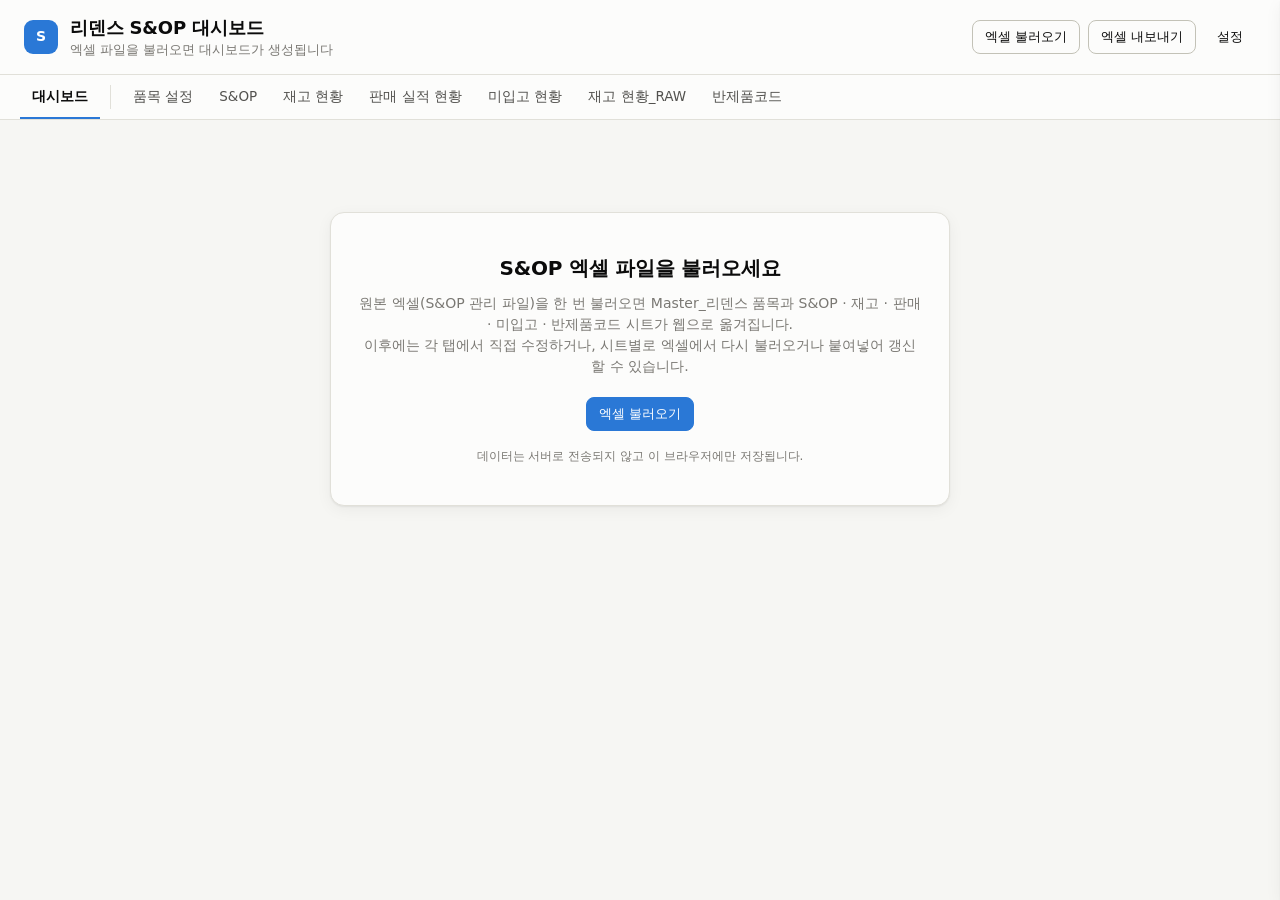
==== sop-dashboard/index.html @ bc9a48ba "S&OP 대시보드 추가 (Master_리덴스 웹 대시보드화) - Master_리덴스 수식(현재고·미입고·월별 입고예정/S&OP·월말잔여·품절예상월·발주여부/기한·권장발주량)을 JS" ====
<!DOCTYPE html>
<html lang="ko">
<head>
  <meta charset="UTF-8" />
  <meta name="viewport" content="width=device-width, initial-scale=1.0" />
  <title>리덴스 S&amp;OP 대시보드</title>
  <link rel="icon" href="data:image/svg+xml,%3Csvg xmlns='http://www.w3.org/2000/svg' viewBox='0 0 32 32'%3E%3Crect width='32' height='32' rx='8' fill='%232a78d6'/%3E%3Cpath d='M9 22V14M16 22V9M23 22v-5' stroke='white' stroke-width='3' stroke-linecap='round'/%3E%3C/svg%3E" />
  <link rel="stylesheet" href="app.css" />
</head>
<body>
  <header class="topbar">
    <div class="brand">
      <span class="brand-mark" aria-hidden="true">S</span>
      <div>
        <h1>리덴스 S&amp;OP 대시보드</h1>
        <p class="brand-sub" id="headerSub">엑셀 파일을 불러오면 대시보드가 생성됩니다</p>
      </div>
    </div>
    <div class="top-actions">
      <span class="save-state" id="saveState" aria-live="polite"></span>
      <button class="btn" id="btnImport" type="button">엑셀 불러오기</button>
      <button class="btn" id="btnExport" type="button">엑셀 내보내기</button>
      <button class="btn btn-ghost" id="btnSettings" type="button" aria-label="설정">설정</button>
    </div>
  </header>

  <nav class="tabs" id="tabs" aria-label="화면 전환"></nav>

  <main id="view" class="view"></main>

  <!-- 상세 패널 -->
  <aside class="drawer" id="drawer" aria-hidden="true">
    <div class="drawer-backdrop" data-close></div>
    <div class="drawer-panel" role="dialog" aria-modal="true" aria-labelledby="drawerTitle">
      <div class="drawer-head">
        <div>
          <p class="drawer-code" id="drawerCode"></p>
          <h2 id="drawerTitle"></h2>
        </div>
        <button class="btn btn-ghost" type="button" data-close aria-label="닫기">닫기</button>
      </div>
      <div class="drawer-body" id="drawerBody"></div>
    </div>
  </aside>

  <!-- 엑셀 불러오기 -->
  <dialog id="importDialog" class="modal">
    <form method="dialog" class="modal-inner">
      <h2>엑셀 불러오기</h2>
      <p class="muted">S&amp;OP 원본 엑셀(.xlsx)을 선택하세요. 시트 이름이 같은 시트만 반영됩니다.</p>
      <label class="dropzone" id="dropzone">
        <input type="file" id="fileInput" accept=".xlsx,.xlsm,.xls" hidden />
        <span class="dz-title">파일을 끌어다 놓거나 클릭해서 선택</span>
        <span class="dz-file muted" id="dzFile"></span>
      </label>
      <div id="importSheets" class="import-sheets"></div>
      <div class="modal-actions">
        <button class="btn btn-ghost" value="cancel" type="submit">취소</button>
        <button class="btn btn-primary" id="importConfirm" type="button" disabled>반영하기</button>
      </div>
    </form>
  </dialog>

  <!-- 붙여넣기로 갱신 -->
  <dialog id="pasteDialog" class="modal">
    <form method="dialog" class="modal-inner">
      <h2 id="pasteTitle">붙여넣기로 갱신</h2>
      <p class="muted">엑셀/ERP에서 범위를 복사해 아래에 붙여넣으세요. 열 순서는 현재 시트와 같아야 합니다. 첫 줄이 헤더면 자동으로 건너뜁니다.</p>
      <textarea id="pasteArea" rows="10" spellcheck="false" placeholder="여기에 Ctrl+V"></textarea>
      <fieldset class="seg-field">
        <legend class="sr-only">반영 방식</legend>
        <label><input type="radio" name="pasteMode" value="replace" checked /> 전체 교체</label>
        <label><input type="radio" name="pasteMode" value="append" /> 아래에 추가</label>
      </fieldset>
      <p class="muted" id="pastePreview"></p>
      <div class="modal-actions">
        <button class="btn btn-ghost" value="cancel" type="submit">취소</button>
        <button class="btn btn-primary" id="pasteConfirm" type="button">반영하기</button>
      </div>
    </form>
  </dialog>

  <!-- 설정 -->
  <dialog id="settingsDialog" class="modal">
    <form method="dialog" class="modal-inner" id="settingsForm">
      <h2>설정</h2>
      <div class="form-grid">
        <label>계획 연도<input type="number" name="year" min="2000" max="2100" /></label>
        <label>검토 시작월<input type="number" name="startMonth" min="1" max="12" /></label>
        <label>검토 개월 수<input type="number" name="months" min="1" max="12" /></label>
        <label>최소 발주량(MOQ)<input type="number" name="moq" min="0" step="1000" /></label>
        <label>권장발주량 올림 단위<input type="number" name="roundUnit" min="1" step="1000" /></label>
        <label>안전재고 판매평균 개월 수<input type="number" name="salesAvgMonths" min="1" max="12" /></label>
        <label class="span-2">기준일 (비우면 오늘)<input type="date" name="baseDate" /></label>
      </div>
      <h3>데이터 백업</h3>
      <p class="muted">데이터는 이 브라우저에만 저장됩니다. 다른 PC로 옮기거나 백업하려면 파일로 저장하세요.</p>
      <div class="row-actions">
        <button class="btn" type="button" id="btnBackup">백업 파일 저장(.json)</button>
        <label class="btn">백업 파일 복원<input type="file" id="restoreInput" accept=".json" hidden /></label>
        <button class="btn btn-danger" type="button" id="btnReset">모든 데이터 삭제</button>
      </div>
      <div class="modal-actions">
        <button class="btn btn-ghost" value="cancel" type="submit">닫기</button>
        <button class="btn btn-primary" id="settingsSave" type="button">저장</button>
      </div>
    </form>
  </dialog>

  <div class="tooltip" id="tooltip" role="tooltip" hidden></div>
  <div class="toast" id="toast" role="status" aria-live="polite" hidden></div>

  <script src="vendor/xlsx.full.min.js"></script>
  <script src="js/engine.js"></script>
  <script src="js/importer.js"></script>
  <script src="js/grid.js"></script>
  <script src="js/app.js"></script>
</body>
</html>
---- sop-dashboard/app.css ----
/* ── 색상 토큰 ─────────────────────────────────────────── */
:root {
  color-scheme: light;
  --page: #f6f6f3;
  --surface: #fcfcfb;
  --surface-2: #f0efec;
  --surface-ro: #f3f2ee;
  --ink: #0b0b0b;
  --ink-2: #52514e;
  --muted: #7a7873;
  --line: #e1e0d9;
  --line-strong: #c3c2b7;
  --accent: #2a78d6;
  --accent-ink: #ffffff;
  --series-1: #2a78d6;
  --series-2: #eb6834;
  --critical: #d03b3b;
  --critical-ink: #b42323;
  --critical-bg: #fbe9e8;
  --warning: #fab219;
  --warning-ink: #8a5a00;
  --warning-bg: #fdf3dc;
  --serious: #ec835a;
  --serious-ink: #9c4420;
  --serious-bg: #fcece5;
  --good: #0ca30c;
  --good-ink: #006300;
  --good-bg: #e6f4e4;
  --neg-bg: #fbe9e8;
  --in-bg: #eaf2fc;
  --shadow: 0 1px 2px rgba(11, 11, 11, .06), 0 4px 16px rgba(11, 11, 11, .05);
  --radius: 10px;
}
@media (prefers-color-scheme: dark) {
  :root:not([data-theme="light"]) {
    color-scheme: dark;
    --page: #0d0d0d;
    --surface: #1a1a19;
    --surface-2: #232321;
    --surface-ro: #20201e;
    --ink: #f0efec;
    --ink-2: #c3c2b7;
    --muted: #8f8d87;
    --line: #2c2c2a;
    --line-strong: #383835;
    --accent: #3987e5;
    --series-1: #3987e5;
    --series-2: #d95926;
    --critical-ink: #f08a8a;
    --critical-bg: #3a1d1c;
    --warning-ink: #f5c55a;
    --warning-bg: #352a12;
    --serious-ink: #f2a582;
    --serious-bg: #3a2318;
    --good-ink: #4fca4f;
    --good-bg: #16301a;
    --neg-bg: #3a1d1c;
    --in-bg: #162537;
    --shadow: 0 1px 2px rgba(0, 0, 0, .4);
  }
}
:root[data-theme="dark"] {
  color-scheme: dark;
  --page: #0d0d0d;
  --surface: #1a1a19;
  --surface-2: #232321;
  --surface-ro: #20201e;
  --ink: #f0efec;
  --ink-2: #c3c2b7;
  --muted: #8f8d87;
  --line: #2c2c2a;
  --line-strong: #383835;
  --accent: #3987e5;
  --series-1: #3987e5;
  --series-2: #d95926;
  --critical-ink: #f08a8a;
  --critical-bg: #3a1d1c;
  --warning-ink: #f5c55a;
  --warning-bg: #352a12;
  --serious-ink: #f2a582;
  --serious-bg: #3a2318;
  --good-ink: #4fca4f;
  --good-bg: #16301a;
  --neg-bg: #3a1d1c;
  --in-bg: #162537;
  --shadow: 0 1px 2px rgba(0, 0, 0, .4);
}

/* ── 기본 ───────────────────────────────────────────── */
* { box-sizing: border-box; }
html { -webkit-text-size-adjust: 100%; }
body {
  margin: 0;
  background: var(--page);
  color: var(--ink);
  font: 14px/1.5 system-ui, -apple-system, "Segoe UI", "Apple SD Gothic Neo", "Malgun Gothic", sans-serif;
}
h1, h2, h3 { margin: 0; font-weight: 650; letter-spacing: -.01em; }
h2 { font-size: 16px; }
h3 { font-size: 14px; margin: 22px 0 8px; }
.muted { color: var(--muted); }
.small { font-size: 12px; }
.pad { padding: 16px; margin: 0; }
.sr-only { position: absolute; width: 1px; height: 1px; overflow: hidden; clip: rect(0 0 0 0); }
.neg { color: var(--critical-ink); }
input, select, textarea, button { font: inherit; color: inherit; }

.btn {
  display: inline-flex; align-items: center; gap: 6px;
  height: 34px; padding: 0 12px;
  border: 1px solid var(--line-strong); border-radius: 8px;
  background: var(--surface); color: var(--ink);
  cursor: pointer; white-space: nowrap; font-size: 13px;
}
.btn:hover { background: var(--surface-2); }
.btn:focus-visible, .tab:focus-visible, .link:focus-visible, input:focus-visible, .action-item:focus-visible {
  outline: 2px solid var(--accent); outline-offset: 1px;
}
.btn-primary { background: var(--accent); border-color: var(--accent); color: var(--accent-ink); }
.btn-primary:hover { background: var(--accent); filter: brightness(1.08); }
.btn-primary:disabled { opacity: .45; cursor: not-allowed; filter: none; }
.btn-ghost { border-color: transparent; background: transparent; }
.btn-danger { color: var(--critical-ink); border-color: var(--critical); }

/* ── 상단 ───────────────────────────────────────────── */
.topbar {
  display: flex; align-items: center; justify-content: space-between; gap: 12px; flex-wrap: wrap;
  padding: 14px 24px; background: var(--surface); border-bottom: 1px solid var(--line);
}
.brand { display: flex; align-items: center; gap: 12px; min-width: 0; }
.brand h1 { font-size: 18px; }
.brand-mark {
  width: 34px; height: 34px; border-radius: 9px; flex: none;
  display: grid; place-items: center; background: var(--accent); color: #fff; font-weight: 700;
}
.brand-sub { margin: 0; color: var(--muted); font-size: 12.5px; }
.top-actions { display: flex; align-items: center; gap: 8px; flex-wrap: wrap; }
.save-state { font-size: 12px; color: var(--muted); margin-right: 4px; }
.save-state.error { color: var(--critical-ink); }

.tabs {
  display: flex; gap: 2px; padding: 0 20px; overflow-x: auto;
  background: var(--surface); border-bottom: 1px solid var(--line);
  position: sticky; top: 0; z-index: 20; scrollbar-width: thin;
}
.tab {
  border: 0; background: none; padding: 11px 12px; cursor: pointer; white-space: nowrap;
  color: var(--ink-2); border-bottom: 2px solid transparent; font-size: 13.5px;
}
.tab:hover { color: var(--ink); }
.tab.active { color: var(--ink); border-bottom-color: var(--accent); font-weight: 600; }
.tab-sep { width: 1px; background: var(--line); margin: 10px 8px; flex: none; }

.view { padding: 20px 24px 60px; max-width: 1800px; margin: 0 auto; }

/* ── 빈 화면 ────────────────────────────────────────── */
.empty {
  max-width: 620px; margin: 8vh auto; text-align: center; padding: 40px 28px;
  background: var(--surface); border: 1px solid var(--line); border-radius: 14px; box-shadow: var(--shadow);
}
.empty h2 { font-size: 20px; margin-bottom: 10px; }
.empty p { margin: 0 0 20px; }
.empty .small { margin: 16px 0 0; }

/* ── KPI ────────────────────────────────────────────── */
.kpis { display: grid; grid-template-columns: repeat(5, minmax(0, 1fr)); gap: 12px; margin-bottom: 16px; }
.kpi {
  background: var(--surface); border: 1px solid var(--line); border-radius: var(--radius);
  padding: 14px 16px; display: flex; flex-direction: column; gap: 4px; min-width: 0;
}
.kpi-label { display: flex; align-items: center; gap: 6px; color: var(--ink-2); font-size: 13px; }
.kpi-value { font-size: 26px; font-weight: 650; letter-spacing: -.02em; }
.kpi-value small { font-size: 13px; font-weight: 500; color: var(--muted); margin-left: 4px; }
.kpi-hint { font-size: 11.5px; color: var(--muted); white-space: nowrap; overflow: hidden; text-overflow: ellipsis; }
.dot { width: 8px; height: 8px; border-radius: 50%; display: inline-block; }
.kpi.st-critical .dot { background: var(--critical); }
.kpi.st-warning .dot { background: var(--warning); }

/* ── 패널 ───────────────────────────────────────────── */
.panel {
  background: var(--surface); border: 1px solid var(--line); border-radius: var(--radius);
  margin-bottom: 16px; overflow: hidden;
}
.panel-head {
  display: flex; align-items: baseline; justify-content: space-between; gap: 12px; flex-wrap: wrap;
  padding: 14px 16px 10px;
}
.panel-head .desc { margin: 4px 0 0; font-size: 12.5px; max-width: 900px; }
.panel-head .muted { font-size: 12.5px; }

/* 상태 칩 (색 + 아이콘 + 글자) */
.chip {
  display: inline-flex; align-items: center; gap: 4px; padding: 2px 8px; border-radius: 999px;
  font-size: 12px; font-weight: 600; white-space: nowrap; line-height: 18px;
}
.chip.st-critical { background: var(--critical-bg); color: var(--critical-ink); }
.chip.st-warning { background: var(--warning-bg); color: var(--warning-ink); }
.chip.st-serious { background: var(--serious-bg); color: var(--serious-ink); }
.chip.st-good { background: var(--good-bg); color: var(--good-ink); }
.chip.st-neutral { background: var(--surface-2); color: var(--ink-2); }

/* 조치 필요 목록 */
.action-list { list-style: none; margin: 0; padding: 0 8px 8px; display: grid; grid-template-columns: repeat(auto-fill, minmax(360px, 1fr)); gap: 6px; }
.action-item {
  width: 100%; display: grid; grid-template-columns: auto 1fr; gap: 4px 10px; align-items: center;
  text-align: left; padding: 10px 12px; border: 1px solid var(--line); border-radius: 8px;
  background: var(--surface); cursor: pointer;
}
.action-item:hover { border-color: var(--line-strong); background: var(--surface-2); }
.ai-name { font-weight: 600; min-width: 0; overflow: hidden; text-overflow: ellipsis; white-space: nowrap; }
.ai-code { font-weight: 400; color: var(--muted); font-size: 12px; margin-left: 6px; }
.ai-meta { grid-column: 1 / -1; display: flex; gap: 14px; font-size: 12.5px; color: var(--ink-2); flex-wrap: wrap; }
.ai-meta b { color: var(--ink); font-variant-numeric: tabular-nums; }
.ai-meta b.neg { color: var(--critical-ink); }

/* 필터 */
.filters { display: flex; flex-wrap: wrap; gap: 10px; align-items: center; padding: 0 16px 12px; }
.filters input[type="search"], .toolbar input[type="search"] {
  height: 34px; padding: 0 10px; border: 1px solid var(--line-strong); border-radius: 8px;
  background: var(--surface); min-width: 220px;
}
.seg { display: inline-flex; border: 1px solid var(--line-strong); border-radius: 8px; overflow: hidden; }
.seg button { border: 0; background: var(--surface); padding: 0 11px; height: 32px; cursor: pointer; font-size: 13px; color: var(--ink-2); }
.seg button + button { border-left: 1px solid var(--line); }
.seg button.on { background: var(--ink); color: var(--surface); }
.check { display: inline-flex; align-items: center; gap: 6px; font-size: 13px; cursor: pointer; }

/* ── 표 공통 ────────────────────────────────────────── */
.table-wrap { overflow: auto; border-top: 1px solid var(--line); }
table { border-collapse: separate; border-spacing: 0; }
th, td { white-space: nowrap; }
.num { text-align: right; font-variant-numeric: tabular-nums; }
.ctr { text-align: center; }

/* Master 표 */
.master { width: 100%; font-size: 12.5px; }
.master th {
  position: sticky; top: 0; z-index: 2; background: var(--surface-2); color: var(--ink-2);
  font-weight: 600; padding: 6px 8px; border-bottom: 1px solid var(--line); text-align: center;
}
.master tr.grp th { font-size: 11.5px; color: var(--muted); border-bottom: 1px solid var(--line); }
.master thead tr:nth-child(2) th { top: 27px; }
.master th.num { text-align: right; }
.master th .sub, .master td .sub { display: block; font-size: 11px; color: var(--muted); font-weight: 400; }
.master td { padding: 6px 8px; border-bottom: 1px solid var(--line); background: var(--surface); }
.master tbody tr:hover td { background: var(--surface-2); }
.master tr.disc td { color: var(--muted); }
.master td.zero { color: var(--muted); }
.master td.in { background: var(--in-bg); }
.master td.bal-neg { background: var(--neg-bg); color: var(--critical-ink); font-weight: 600; }
.master tbody tr:hover td.bal-neg { background: var(--neg-bg); }
.master td.overridden { text-decoration: underline dotted var(--muted); text-underline-offset: 3px; cursor: help; }
.master .sticky-l, .master .sticky-l2 { position: sticky; z-index: 1; }
.master .sticky-l { left: 0; min-width: 84px; }
.master .sticky-l2 { left: 84px; box-shadow: 1px 0 0 var(--line); }
.master th.sticky-l, .master th.sticky-l2 { z-index: 3; }
.master td.name { max-width: 300px; min-width: 220px; overflow: hidden; text-overflow: ellipsis; text-align: left; }
.master td.code { font-variant-numeric: tabular-nums; }
.link {
  border: 0; background: none; padding: 0; color: var(--ink); cursor: pointer; text-align: left;
  max-width: 100%; overflow: hidden; text-overflow: ellipsis; white-space: nowrap; display: block;
}
.link:hover { color: var(--accent); text-decoration: underline; }
.master td.edit { padding: 3px 4px; }
.master td.edit input {
  width: 100%; min-width: 64px; height: 28px; padding: 0 6px; border: 1px solid transparent; border-radius: 6px;
  background: transparent; text-align: inherit; font-variant-numeric: tabular-nums;
}
.master td.edit input:hover { border-color: var(--line-strong); }
.master td.edit input:focus { border-color: var(--accent); background: var(--surface); outline: none; }
.master td.note input { min-width: 90px; text-align: left; }
.master td.num.edit input { text-align: right; }
.master td.edit input[type=number] { width: 64px; }

/* ── 시트 편집 ───────────────────────────────────────── */
.toolbar { display: flex; flex-wrap: wrap; gap: 8px; align-items: center; padding: 0 16px 8px; }
.meta-field { display: inline-flex; align-items: center; gap: 6px; font-size: 12.5px; color: var(--muted); margin-left: auto; }
.meta-field input { height: 34px; padding: 0 8px; border: 1px solid var(--line-strong); border-radius: 8px; background: var(--surface); width: 210px; }
.sheet-meta { display: flex; gap: 12px; font-size: 12.5px; }
.hint { margin: 0; padding: 0 16px 10px; }
.grid-wrap { max-height: calc(100vh - 260px); min-height: 240px; }
.grid { table-layout: fixed; font-size: 12.5px; }
.grid th, .grid td {
  padding: 0 8px; height: 30px; border-right: 1px solid var(--line); border-bottom: 1px solid var(--line);
  overflow: hidden; text-overflow: ellipsis; background: var(--surface);
}
.grid thead th {
  position: sticky; top: 0; z-index: 3; background: var(--surface-2); color: var(--ink-2); font-weight: 600; text-align: left;
}
.grid thead tr.grp th { top: 0; color: var(--muted); font-size: 11.5px; text-align: center; border-bottom: 1px solid var(--line-strong); }
.grid thead tr.grp + tr th { top: 30px; }
.grid thead th.num { text-align: right; }
.grid th.ro, .grid td.ro { background: var(--surface-ro); color: var(--ink-2); }
.grid td.rn, .grid th.rn { color: var(--muted); text-align: right; font-size: 11px; }
.grid td[tabindex] { cursor: cell; }
.grid td[tabindex]:hover { box-shadow: inset 0 0 0 1px var(--line-strong); }
.grid td.editing {
  box-shadow: inset 0 0 0 2px var(--accent); background: var(--surface); overflow: visible; text-overflow: clip; outline: none;
}
.grid td select { width: 100%; height: 26px; }
.grid td.act { text-align: center; padding: 0; border-right: 0; }
.grid td.neg { color: var(--critical-ink); }
@media (min-width: 768px) {
  .grid .sticky { position: sticky; z-index: 1; }
  .grid thead .sticky { z-index: 4; }
}
.icon-btn {
  width: 26px; height: 26px; border: 0; border-radius: 6px; background: none; color: var(--muted); cursor: pointer; font-size: 16px; line-height: 1;
}
.icon-btn:hover { background: var(--critical-bg); color: var(--critical-ink); }
.grid-more { padding: 12px; text-align: center; }
.grid-empty { padding: 30px 16px; color: var(--muted); text-align: center; margin: 0; }

/* ── 상세 패널 ───────────────────────────────────────── */
.drawer { position: fixed; inset: 0; z-index: 50; pointer-events: none; }
.drawer-backdrop { position: absolute; inset: 0; background: rgba(0, 0, 0, .28); opacity: 0; transition: opacity .18s; }
.drawer-panel {
  position: absolute; top: 0; right: 0; bottom: 0; width: min(720px, 100%);
  background: var(--surface); border-left: 1px solid var(--line); box-shadow: var(--shadow);
  transform: translateX(100%); transition: transform .2s ease; display: flex; flex-direction: column;
}
.drawer.open { pointer-events: auto; }
.drawer.open .drawer-backdrop { opacity: 1; }
.drawer.open .drawer-panel { transform: none; }
.drawer-head { display: flex; justify-content: space-between; align-items: flex-start; gap: 12px; padding: 18px 20px 12px; border-bottom: 1px solid var(--line); }
.drawer-head h2 { font-size: 17px; }
.drawer-code { margin: 0 0 2px; font-size: 12px; color: var(--muted); }
.drawer-body { overflow: auto; padding: 14px 20px 40px; }
.d-status { display: flex; align-items: center; gap: 10px; flex-wrap: wrap; font-size: 13px; }
.d-kpis { display: grid; grid-template-columns: repeat(3, 1fr); gap: 8px; margin-top: 14px; }
.mini { border: 1px solid var(--line); border-radius: 8px; padding: 8px 10px; display: flex; flex-direction: column; }
.mini span { font-size: 12px; color: var(--muted); }
.mini b { font-size: 17px; font-weight: 650; }
.mini b small { font-size: 11.5px; font-weight: 500; color: var(--muted); margin-left: 3px; }
.mini b.neg { color: var(--critical-ink); }
.note-box { margin: 14px 0 0; padding: 10px 12px; border-radius: 8px; background: var(--surface-2); font-size: 12.5px; color: var(--ink-2); }
.note-box.warn { background: var(--warning-bg); color: var(--warning-ink); }
.mini-table { width: 100%; font-size: 12.5px; }
.mini-table th { text-align: left; color: var(--muted); font-weight: 600; padding: 6px 8px; border-bottom: 1px solid var(--line); background: var(--surface-2); }
.mini-table td { padding: 6px 8px; border-bottom: 1px solid var(--line); }
.drawer .table-wrap { border: 1px solid var(--line); border-radius: 8px; margin-top: 6px; }

/* 차트 */
.chart { width: 100%; height: auto; display: block; }
.chart .grid-line { stroke: var(--line); stroke-width: 1; }
.chart .baseline { stroke: var(--line-strong); stroke-width: 1; }
.chart .tick { fill: var(--muted); font-size: 11px; font-variant-numeric: tabular-nums; }
.chart .val { fill: var(--ink-2); font-size: 11.5px; font-weight: 600; font-variant-numeric: tabular-nums; }
.chart .val-neg { fill: var(--critical-ink); }
.chart .bar.s1 { fill: var(--series-1); }
.chart .bar.s2 { fill: var(--series-2); }
.chart .bar.bneg { fill: var(--critical); }
.chart .hit { fill: transparent; }
.chart .hit:hover { fill: var(--ink); fill-opacity: .04; }
.legend { display: flex; gap: 14px; font-size: 12px; color: var(--ink-2); margin-bottom: 4px; }
.legend span { display: inline-flex; align-items: center; gap: 6px; }
.sw { width: 10px; height: 10px; border-radius: 3px; display: inline-block; }
.sw.s1 { background: var(--series-1); }
.sw.s2 { background: var(--series-2); }

.tooltip {
  position: fixed; z-index: 80; pointer-events: none; min-width: 140px;
  background: var(--surface); border: 1px solid var(--line-strong); border-radius: 8px; box-shadow: var(--shadow);
  padding: 8px 10px; font-size: 12px;
}
.tooltip div { display: flex; justify-content: space-between; gap: 14px; color: var(--ink-2); }
.tooltip div b { color: var(--ink); font-variant-numeric: tabular-nums; }

/* ── 대화상자 ───────────────────────────────────────── */
.modal {
  border: 1px solid var(--line); border-radius: 14px; padding: 0; width: min(620px, calc(100% - 32px));
  background: var(--surface); color: var(--ink); box-shadow: var(--shadow);
}
.modal::backdrop { background: rgba(0, 0, 0, .35); }
.modal-inner { padding: 20px 22px; display: flex; flex-direction: column; gap: 12px; }
.modal-inner h2 { font-size: 17px; }
.modal-inner h3 { margin: 8px 0 0; }
.modal-inner p { margin: 0; font-size: 13px; }
.modal-actions { display: flex; justify-content: flex-end; gap: 8px; margin-top: 6px; }
.dropzone {
  display: flex; flex-direction: column; align-items: center; gap: 4px; padding: 26px 16px;
  border: 1.5px dashed var(--line-strong); border-radius: 10px; cursor: pointer; text-align: center;
}
.dropzone.over, .dropzone:hover { border-color: var(--accent); background: var(--in-bg); }
.dz-title { font-weight: 600; }
.import-sheets { display: flex; flex-direction: column; gap: 6px; }
textarea {
  width: 100%; border: 1px solid var(--line-strong); border-radius: 8px; padding: 8px; background: var(--surface);
  font: 12px/1.4 ui-monospace, SFMono-Regular, Menlo, Consolas, monospace; resize: vertical;
}
.seg-field { border: 0; padding: 0; margin: 0; display: flex; gap: 16px; font-size: 13px; }
.form-grid { display: grid; grid-template-columns: 1fr 1fr; gap: 10px 14px; }
.form-grid label { display: flex; flex-direction: column; gap: 4px; font-size: 12.5px; color: var(--ink-2); }
.form-grid input { height: 34px; padding: 0 8px; border: 1px solid var(--line-strong); border-radius: 8px; background: var(--surface); }
.span-2 { grid-column: span 2; }
.row-actions { display: flex; flex-wrap: wrap; gap: 8px; }

.toast {
  position: fixed; left: 50%; bottom: 24px; transform: translateX(-50%); z-index: 90;
  background: var(--ink); color: var(--surface); padding: 10px 16px; border-radius: 8px; font-size: 13px; box-shadow: var(--shadow);
}

/* ── 반응형 ─────────────────────────────────────────── */
@media (max-width: 1100px) {
  .kpis { grid-template-columns: repeat(3, minmax(0, 1fr)); }
}
@media (max-width: 720px) {
  .topbar { padding: 12px 16px; }
  .top-actions { width: 100%; }
  .top-actions .btn { flex: 1; justify-content: center; }
  .save-state { order: 9; width: 100%; }
  .tabs { padding: 0 8px; }
  .view { padding: 14px 16px 50px; }
  .kpis { grid-template-columns: repeat(2, minmax(0, 1fr)); gap: 8px; }
  .kpi-value { font-size: 22px; }
  .action-list { grid-template-columns: 1fr; }
  .filters input[type="search"], .toolbar input[type="search"] { min-width: 0; flex: 1 1 100%; }
  .seg { flex-wrap: wrap; }
  .meta-field { margin-left: 0; width: 100%; }
  .meta-field input { flex: 1; width: auto; }
  .master .sticky-l2 { position: static; }
  .d-kpis { grid-template-columns: repeat(2, 1fr); }
  .form-grid { grid-template-columns: 1fr; }
  .span-2 { grid-column: auto; }
}
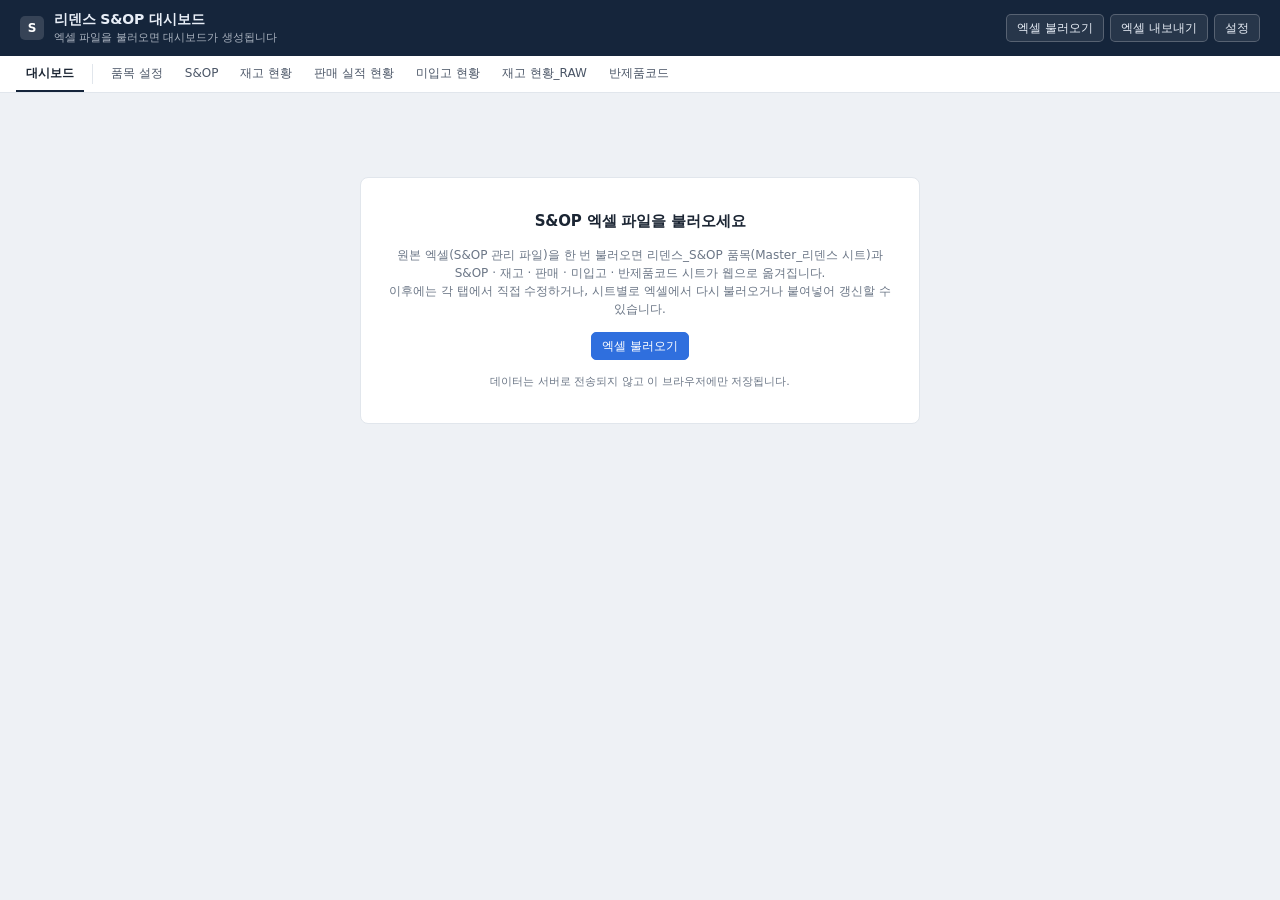
==== commit 73679f5b: "대시보드 A+B 개편: 발주 필요 품목 + 수급 계획표, 맑은 고딕 12px - 상단 KPI(즉시 발주, 평균 재고일수, 미입고 잔량, 권장 발주량 합계) - 왼쪽 발주 필요 품목" ====
--- a/sop-dashboard/index.html
+++ b/sop-dashboard/index.html
@@ -4,6 +4,7 @@
   <meta charset="UTF-8" />
   <meta name="viewport" content="width=device-width, initial-scale=1.0" />
   <title>리덴스 S&amp;OP 대시보드</title>
+  <meta name="claude:viewport-fit-sides" content="cover" />
   <link rel="icon" href="data:image/svg+xml,%3Csvg xmlns='http://www.w3.org/2000/svg' viewBox='0 0 32 32'%3E%3Crect width='32' height='32' rx='8' fill='%232a78d6'/%3E%3Cpath d='M9 22V14M16 22V9M23 22v-5' stroke='white' stroke-width='3' stroke-linecap='round'/%3E%3C/svg%3E" />
   <link rel="stylesheet" href="app.css" />
 </head>
@@ -27,21 +28,6 @@
   <nav class="tabs" id="tabs" aria-label="화면 전환"></nav>
 
   <main id="view" class="view"></main>
-
-  <!-- 상세 패널 -->
-  <aside class="drawer" id="drawer" aria-hidden="true">
-    <div class="drawer-backdrop" data-close></div>
-    <div class="drawer-panel" role="dialog" aria-modal="true" aria-labelledby="drawerTitle">
-      <div class="drawer-head">
-        <div>
-          <p class="drawer-code" id="drawerCode"></p>
-          <h2 id="drawerTitle"></h2>
-        </div>
-        <button class="btn btn-ghost" type="button" data-close aria-label="닫기">닫기</button>
-      </div>
-      <div class="drawer-body" id="drawerBody"></div>
-    </div>
-  </aside>
 
   <!-- 엑셀 불러오기 -->
   <dialog id="importDialog" class="modal">
@@ -94,7 +80,7 @@
         <label class="span-2">기준일 (비우면 오늘)<input type="date" name="baseDate" /></label>
       </div>
       <h3>데이터 백업</h3>
-      <p class="muted">데이터는 이 브라우저에만 저장됩니다. 다른 PC로 옮기거나 백업하려면 파일로 저장하세요.</p>
+      <p class="muted" id="backupDesc">데이터는 이 브라우저에만 저장됩니다. 다른 PC로 옮기거나 백업하려면 파일로 저장하세요.</p>
       <div class="row-actions">
         <button class="btn" type="button" id="btnBackup">백업 파일 저장(.json)</button>
         <label class="btn">백업 파일 복원<input type="file" id="restoreInput" accept=".json" hidden /></label>
@@ -107,12 +93,24 @@
     </form>
   </dialog>
 
+  <!-- 확인 -->
+  <dialog id="confirmDialog" class="modal modal-sm">
+    <form method="dialog" class="modal-inner">
+      <p id="confirmMsg"></p>
+      <div class="modal-actions">
+        <button class="btn btn-ghost" value="cancel" type="submit">취소</button>
+        <button class="btn btn-danger" value="ok" type="submit" id="confirmOk">확인</button>
+      </div>
+    </form>
+  </dialog>
+
   <div class="tooltip" id="tooltip" role="tooltip" hidden></div>
   <div class="toast" id="toast" role="status" aria-live="polite" hidden></div>
 
   <script src="vendor/xlsx.full.min.js"></script>
   <script src="js/engine.js"></script>
   <script src="js/importer.js"></script>
+  <script src="js/store.js"></script>
   <script src="js/grid.js"></script>
   <script src="js/app.js"></script>
 </body>
--- a/sop-dashboard/app.css
+++ b/sop-dashboard/app.css
@@ -1,88 +1,97 @@
-/* ── 색상 토큰 ─────────────────────────────────────────── */
+/* 레이아웃: 네이비 상단 바 → 범위·KPI 한 줄 → [발주 필요 품목 | 수급 계획표] → 전체 품목 표
+   색: 슬레이트 회색 바탕 + 네이비 1색, 빨강·노랑·초록은 상태 표시에만 사용
+   글씨: 맑은 고딕 12px(엑셀 9pt) 기준 */
 :root {
   color-scheme: light;
-  --page: #f6f6f3;
-  --surface: #fcfcfb;
-  --surface-2: #f0efec;
-  --surface-ro: #f3f2ee;
-  --ink: #0b0b0b;
-  --ink-2: #52514e;
-  --muted: #7a7873;
-  --line: #e1e0d9;
-  --line-strong: #c3c2b7;
-  --accent: #2a78d6;
+  --font: "Malgun Gothic", "맑은 고딕", "Apple SD Gothic Neo", "Noto Sans KR", system-ui, sans-serif;
+  --fs: 12px;          /* 기본 (엑셀 9pt) */
+  --fs-s: 11px;        /* 보조 글씨 */
+  --fs-h: 13px;        /* 패널 제목 */
+
+  --page: #eef1f5;
+  --surface: #ffffff;
+  --surface-2: #f5f7fa;   /* 표 머리글 */
+  --surface-ro: #f2f4f7;  /* 자동 계산 칸 */
+  --band: #f8f9fb;        /* 열 그룹 번갈아 배경 */
+  --ink: #1b2533;
+  --ink-2: #4a5566;
+  --muted: #6b7686;
+  --line: #e1e6ec;
+  --line-strong: #c3ccd8;
+  --navy: #15253b;
+  --navy-ink: #e8eef7;
+  --accent: #2f6fde;
   --accent-ink: #ffffff;
-  --series-1: #2a78d6;
-  --series-2: #eb6834;
-  --critical: #d03b3b;
-  --critical-ink: #b42323;
-  --critical-bg: #fbe9e8;
-  --warning: #fab219;
+  --sel: #eaf1fd;
+  --in-bg: #eef4fd;
+
+  --critical: #c93a3a;
+  --critical-ink: #b42f2f;
+  --critical-bg: #fbeaea;
+  --warning: #d69a1e;
   --warning-ink: #8a5a00;
-  --warning-bg: #fdf3dc;
-  --serious: #ec835a;
-  --serious-ink: #9c4420;
-  --serious-bg: #fcece5;
-  --good: #0ca30c;
-  --good-ink: #006300;
-  --good-bg: #e6f4e4;
-  --neg-bg: #fbe9e8;
-  --in-bg: #eaf2fc;
-  --shadow: 0 1px 2px rgba(11, 11, 11, .06), 0 4px 16px rgba(11, 11, 11, .05);
-  --radius: 10px;
+  --warning-bg: #fdf3dd;
+  --good: #2b7a3d;
+  --good-ink: #23663a;
+  --good-bg: #e7f3ea;
+  --neg-bg: #fbeaea;
+  --shadow: 0 1px 2px rgba(21, 37, 59, .06), 0 6px 18px rgba(21, 37, 59, .06);
+  --radius: 6px;
 }
 @media (prefers-color-scheme: dark) {
   :root:not([data-theme="light"]) {
     color-scheme: dark;
-    --page: #0d0d0d;
-    --surface: #1a1a19;
-    --surface-2: #232321;
-    --surface-ro: #20201e;
-    --ink: #f0efec;
-    --ink-2: #c3c2b7;
-    --muted: #8f8d87;
-    --line: #2c2c2a;
-    --line-strong: #383835;
-    --accent: #3987e5;
-    --series-1: #3987e5;
-    --series-2: #d95926;
+    --page: #0f141b;
+    --surface: #161c25;
+    --surface-2: #1c2430;
+    --surface-ro: #1a212b;
+    --band: #19202a;
+    --ink: #e6ebf2;
+    --ink-2: #b8c2d0;
+    --muted: #8792a2;
+    --line: #263040;
+    --line-strong: #364254;
+    --navy: #0b1220;
+    --navy-ink: #dfe7f2;
+    --accent: #5b8ff0;
+    --accent-ink: #0b1220;
+    --sel: #1d2b42;
+    --in-bg: #182638;
     --critical-ink: #f08a8a;
-    --critical-bg: #3a1d1c;
-    --warning-ink: #f5c55a;
+    --critical-bg: #3a1d1e;
+    --warning-ink: #f0c060;
     --warning-bg: #352a12;
-    --serious-ink: #f2a582;
-    --serious-bg: #3a2318;
-    --good-ink: #4fca4f;
-    --good-bg: #16301a;
-    --neg-bg: #3a1d1c;
-    --in-bg: #162537;
+    --good-ink: #6fcf86;
+    --good-bg: #16301e;
+    --neg-bg: #3a1d1e;
     --shadow: 0 1px 2px rgba(0, 0, 0, .4);
   }
 }
 :root[data-theme="dark"] {
   color-scheme: dark;
-  --page: #0d0d0d;
-  --surface: #1a1a19;
-  --surface-2: #232321;
-  --surface-ro: #20201e;
-  --ink: #f0efec;
-  --ink-2: #c3c2b7;
-  --muted: #8f8d87;
-  --line: #2c2c2a;
-  --line-strong: #383835;
-  --accent: #3987e5;
-  --series-1: #3987e5;
-  --series-2: #d95926;
+  --page: #0f141b;
+  --surface: #161c25;
+  --surface-2: #1c2430;
+  --surface-ro: #1a212b;
+  --band: #19202a;
+  --ink: #e6ebf2;
+  --ink-2: #b8c2d0;
+  --muted: #8792a2;
+  --line: #263040;
+  --line-strong: #364254;
+  --navy: #0b1220;
+  --navy-ink: #dfe7f2;
+  --accent: #5b8ff0;
+  --accent-ink: #0b1220;
+  --sel: #1d2b42;
+  --in-bg: #182638;
   --critical-ink: #f08a8a;
-  --critical-bg: #3a1d1c;
-  --warning-ink: #f5c55a;
+  --critical-bg: #3a1d1e;
+  --warning-ink: #f0c060;
   --warning-bg: #352a12;
-  --serious-ink: #f2a582;
-  --serious-bg: #3a2318;
-  --good-ink: #4fca4f;
-  --good-bg: #16301a;
-  --neg-bg: #3a1d1c;
-  --in-bg: #162537;
+  --good-ink: #6fcf86;
+  --good-bg: #16301e;
+  --neg-bg: #3a1d1e;
   --shadow: 0 1px 2px rgba(0, 0, 0, .4);
 }
 
@@ -93,27 +102,29 @@
   margin: 0;
   background: var(--page);
   color: var(--ink);
-  font: 14px/1.5 system-ui, -apple-system, "Segoe UI", "Apple SD Gothic Neo", "Malgun Gothic", sans-serif;
-}
-h1, h2, h3 { margin: 0; font-weight: 650; letter-spacing: -.01em; }
-h2 { font-size: 16px; }
-h3 { font-size: 14px; margin: 22px 0 8px; }
+  font: var(--fs)/1.5 var(--font);
+}
+h1, h2, h3 { margin: 0; font-weight: 700; letter-spacing: -.01em; }
+h2 { font-size: var(--fs-h); }
+h3 { font-size: var(--fs); margin: 16px 0 6px; }
 .muted { color: var(--muted); }
-.small { font-size: 12px; }
-.pad { padding: 16px; margin: 0; }
+.small { font-size: var(--fs-s); }
+.pad { padding: 14px; margin: 0; }
 .sr-only { position: absolute; width: 1px; height: 1px; overflow: hidden; clip: rect(0 0 0 0); }
 .neg { color: var(--critical-ink); }
+.num { text-align: right; font-variant-numeric: tabular-nums; }
+.ctr { text-align: center; }
 input, select, textarea, button { font: inherit; color: inherit; }
 
 .btn {
   display: inline-flex; align-items: center; gap: 6px;
-  height: 34px; padding: 0 12px;
-  border: 1px solid var(--line-strong); border-radius: 8px;
+  height: 28px; padding: 0 10px;
+  border: 1px solid var(--line-strong); border-radius: 5px;
   background: var(--surface); color: var(--ink);
-  cursor: pointer; white-space: nowrap; font-size: 13px;
+  cursor: pointer; white-space: nowrap; font-size: var(--fs);
 }
 .btn:hover { background: var(--surface-2); }
-.btn:focus-visible, .tab:focus-visible, .link:focus-visible, input:focus-visible, .action-item:focus-visible {
+.btn:focus-visible, .tab:focus-visible, .exc-row:focus-visible, input:focus-visible, summary:focus-visible {
   outline: 2px solid var(--accent); outline-offset: 1px;
 }
 .btn-primary { background: var(--accent); border-color: var(--accent); color: var(--accent-ink); }
@@ -122,182 +133,242 @@
 .btn-ghost { border-color: transparent; background: transparent; }
 .btn-danger { color: var(--critical-ink); border-color: var(--critical); }
 
-/* ── 상단 ───────────────────────────────────────────── */
+/* ── 상단 바 (네이비) ───────────────────────────────── */
 .topbar {
   display: flex; align-items: center; justify-content: space-between; gap: 12px; flex-wrap: wrap;
-  padding: 14px 24px; background: var(--surface); border-bottom: 1px solid var(--line);
-}
-.brand { display: flex; align-items: center; gap: 12px; min-width: 0; }
-.brand h1 { font-size: 18px; }
+  padding-block: 9px;
+  padding-left: max(20px, env(safe-area-inset-left, 0px)); padding-right: max(20px, env(safe-area-inset-right, 0px));
+  background: var(--navy); color: var(--navy-ink);
+}
+.brand { display: flex; align-items: center; gap: 10px; min-width: 0; }
+.brand h1 { font-size: 14px; }
 .brand-mark {
-  width: 34px; height: 34px; border-radius: 9px; flex: none;
-  display: grid; place-items: center; background: var(--accent); color: #fff; font-weight: 700;
-}
-.brand-sub { margin: 0; color: var(--muted); font-size: 12.5px; }
-.top-actions { display: flex; align-items: center; gap: 8px; flex-wrap: wrap; }
-.save-state { font-size: 12px; color: var(--muted); margin-right: 4px; }
-.save-state.error { color: var(--critical-ink); }
+  width: 24px; height: 24px; border-radius: 5px; flex: none;
+  display: grid; place-items: center; background: rgba(255, 255, 255, .14); color: #fff; font-weight: 700; font-size: 12px;
+}
+.brand-sub { margin: 0; color: rgba(232, 238, 247, .7); font-size: var(--fs-s); }
+.top-actions { display: flex; align-items: center; gap: 6px; flex-wrap: wrap; }
+.top-actions .btn { background: rgba(255, 255, 255, .08); border-color: rgba(255, 255, 255, .22); color: var(--navy-ink); }
+.top-actions .btn:hover { background: rgba(255, 255, 255, .16); }
+.save-state { font-size: var(--fs-s); color: rgba(232, 238, 247, .7); margin-right: 4px; }
+.save-state.error { color: #ffb4b4; }
 
 .tabs {
-  display: flex; gap: 2px; padding: 0 20px; overflow-x: auto;
+  display: flex; gap: 2px; overflow-x: auto;
+  padding-left: max(16px, env(safe-area-inset-left, 0px)); padding-right: max(16px, env(safe-area-inset-right, 0px));
   background: var(--surface); border-bottom: 1px solid var(--line);
-  position: sticky; top: 0; z-index: 20; scrollbar-width: thin;
+  position: sticky; top: env(safe-area-inset-top, 0px); z-index: 20; scrollbar-width: thin;
 }
 .tab {
-  border: 0; background: none; padding: 11px 12px; cursor: pointer; white-space: nowrap;
-  color: var(--ink-2); border-bottom: 2px solid transparent; font-size: 13.5px;
+  border: 0; background: none; padding: 8px 10px; cursor: pointer; white-space: nowrap;
+  color: var(--ink-2); border-bottom: 2px solid transparent; font-size: var(--fs);
 }
 .tab:hover { color: var(--ink); }
-.tab.active { color: var(--ink); border-bottom-color: var(--accent); font-weight: 600; }
-.tab-sep { width: 1px; background: var(--line); margin: 10px 8px; flex: none; }
-
-.view { padding: 20px 24px 60px; max-width: 1800px; margin: 0 auto; }
+.tab.active { color: var(--ink); border-bottom-color: var(--navy); font-weight: 700; }
+.tab-sep { width: 1px; background: var(--line); margin: 8px 6px; flex: none; }
+
+.view {
+  padding-block: 12px 48px;
+  padding-left: max(16px, env(safe-area-inset-left, 0px)); padding-right: max(16px, env(safe-area-inset-right, 0px));
+  max-width: 1800px; margin: 0 auto;
+  display: flex; flex-direction: column; gap: 10px;
+}
+.loading { text-align: center; padding: 60px 0; }
 
 /* ── 빈 화면 ────────────────────────────────────────── */
 .empty {
-  max-width: 620px; margin: 8vh auto; text-align: center; padding: 40px 28px;
-  background: var(--surface); border: 1px solid var(--line); border-radius: 14px; box-shadow: var(--shadow);
-}
-.empty h2 { font-size: 20px; margin-bottom: 10px; }
-.empty p { margin: 0 0 20px; }
-.empty .small { margin: 16px 0 0; }
-
-/* ── KPI ────────────────────────────────────────────── */
-.kpis { display: grid; grid-template-columns: repeat(5, minmax(0, 1fr)); gap: 12px; margin-bottom: 16px; }
+  width: min(560px, 100%); margin: 8vh auto; text-align: center; padding: 32px 24px;
+  background: var(--surface); border: 1px solid var(--line); border-radius: 8px;
+  display: flex; flex-direction: column; align-items: center; gap: 14px;
+}
+.empty h2 { font-size: 15px; }
+.empty p { margin: 0; }
+
+/* ── 범위 표시 · KPI ───────────────────────────────── */
+.scopebar { display: flex; flex-wrap: wrap; gap: 6px; align-items: center; }
+.scope-chip { background: var(--surface); border: 1px solid var(--line); border-radius: 4px; padding: 2px 8px; color: var(--ink-2); }
+.check { display: inline-flex; align-items: center; gap: 5px; cursor: pointer; margin-left: 6px; }
+.kpis { display: grid; grid-template-columns: repeat(4, minmax(0, 1fr)); gap: 8px; }
 .kpi {
   background: var(--surface); border: 1px solid var(--line); border-radius: var(--radius);
-  padding: 14px 16px; display: flex; flex-direction: column; gap: 4px; min-width: 0;
-}
-.kpi-label { display: flex; align-items: center; gap: 6px; color: var(--ink-2); font-size: 13px; }
-.kpi-value { font-size: 26px; font-weight: 650; letter-spacing: -.02em; }
-.kpi-value small { font-size: 13px; font-weight: 500; color: var(--muted); margin-left: 4px; }
-.kpi-hint { font-size: 11.5px; color: var(--muted); white-space: nowrap; overflow: hidden; text-overflow: ellipsis; }
-.dot { width: 8px; height: 8px; border-radius: 50%; display: inline-block; }
-.kpi.st-critical .dot { background: var(--critical); }
-.kpi.st-warning .dot { background: var(--warning); }
+  padding: 9px 12px; display: flex; flex-direction: column; gap: 1px; min-width: 0;
+}
+.kpi-label { color: var(--muted); }
+.kpi-value { font-size: 19px; font-weight: 700; letter-spacing: -.02em; font-variant-numeric: tabular-nums; }
+.kpi-value small { font-size: var(--fs-s); font-weight: 400; color: var(--muted); margin-left: 3px; }
+.kpi.crit .kpi-value { color: var(--critical-ink); }
+.kpi-hint { font-size: var(--fs-s); color: var(--muted); white-space: nowrap; overflow: hidden; text-overflow: ellipsis; }
 
 /* ── 패널 ───────────────────────────────────────────── */
 .panel {
   background: var(--surface); border: 1px solid var(--line); border-radius: var(--radius);
-  margin-bottom: 16px; overflow: hidden;
+  overflow: hidden; min-width: 0;
 }
 .panel-head {
-  display: flex; align-items: baseline; justify-content: space-between; gap: 12px; flex-wrap: wrap;
-  padding: 14px 16px 10px;
-}
-.panel-head .desc { margin: 4px 0 0; font-size: 12.5px; max-width: 900px; }
-.panel-head .muted { font-size: 12.5px; }
-
-/* 상태 칩 (색 + 아이콘 + 글자) */
+  display: flex; align-items: baseline; justify-content: space-between; gap: 10px; flex-wrap: wrap;
+  padding: 9px 12px; border-bottom: 1px solid var(--line);
+}
+.panel-head .desc { margin: 3px 0 0; max-width: 900px; }
+.panel-head .muted { font-size: var(--fs-s); }
+
+/* 상태 칩 (상태 색은 여기서만) */
 .chip {
-  display: inline-flex; align-items: center; gap: 4px; padding: 2px 8px; border-radius: 999px;
-  font-size: 12px; font-weight: 600; white-space: nowrap; line-height: 18px;
+  display: inline-flex; align-items: center; gap: 3px; padding: 0 7px; border-radius: 3px;
+  font-size: var(--fs-s); font-weight: 700; white-space: nowrap; line-height: 18px;
 }
 .chip.st-critical { background: var(--critical-bg); color: var(--critical-ink); }
 .chip.st-warning { background: var(--warning-bg); color: var(--warning-ink); }
-.chip.st-serious { background: var(--serious-bg); color: var(--serious-ink); }
 .chip.st-good { background: var(--good-bg); color: var(--good-ink); }
-.chip.st-neutral { background: var(--surface-2); color: var(--ink-2); }
-
-/* 조치 필요 목록 */
-.action-list { list-style: none; margin: 0; padding: 0 8px 8px; display: grid; grid-template-columns: repeat(auto-fill, minmax(360px, 1fr)); gap: 6px; }
-.action-item {
-  width: 100%; display: grid; grid-template-columns: auto 1fr; gap: 4px 10px; align-items: center;
-  text-align: left; padding: 10px 12px; border: 1px solid var(--line); border-radius: 8px;
-  background: var(--surface); cursor: pointer;
-}
-.action-item:hover { border-color: var(--line-strong); background: var(--surface-2); }
-.ai-name { font-weight: 600; min-width: 0; overflow: hidden; text-overflow: ellipsis; white-space: nowrap; }
-.ai-code { font-weight: 400; color: var(--muted); font-size: 12px; margin-left: 6px; }
-.ai-meta { grid-column: 1 / -1; display: flex; gap: 14px; font-size: 12.5px; color: var(--ink-2); flex-wrap: wrap; }
-.ai-meta b { color: var(--ink); font-variant-numeric: tabular-nums; }
-.ai-meta b.neg { color: var(--critical-ink); }
-
-/* 필터 */
-.filters { display: flex; flex-wrap: wrap; gap: 10px; align-items: center; padding: 0 16px 12px; }
+.chip.st-neutral { background: var(--surface-2); color: var(--ink-2); border: 1px solid var(--line); line-height: 16px; }
+
+/* ── A: 발주 필요 품목 + B: 수급 계획표 ─────────────── */
+.work { display: grid; grid-template-columns: minmax(0, 1fr) minmax(0, 1.15fr); gap: 10px; align-items: start; }
+.exc-head, .exc-row {
+  display: grid; grid-template-columns: 3px minmax(0, 1fr) 76px 72px 62px; gap: 10px; align-items: center;
+}
+.exc-head { padding: 5px 12px 5px 0; background: var(--surface-2); color: var(--muted); font-size: var(--fs-s); border-bottom: 1px solid var(--line); }
+.exc-list { list-style: none; margin: 0; padding: 0; max-height: 520px; overflow-y: auto; }
+.exc-row {
+  width: 100%; padding: 6px 12px 6px 0; border: 0; border-bottom: 1px solid var(--line);
+  background: var(--surface); text-align: left; cursor: pointer;
+}
+.exc-row:hover { background: var(--surface-2); }
+.exc-row.sel { background: var(--sel); }
+.exc-row i { align-self: stretch; }
+.exc-row.st-critical i { background: var(--critical); }
+.exc-row.st-warning i { background: var(--warning); }
+.exc-row.st-neutral i { background: var(--line-strong); }
+.exc-row .nm { min-width: 0; white-space: nowrap; overflow: hidden; text-overflow: ellipsis; }
+.exc-row .nm em { font-style: normal; color: var(--muted); font-size: var(--fs-s); margin-left: 6px; }
+.exc-row .chip { justify-self: start; }
+.exc-row .num.neg { font-weight: 700; }
+
+.plan-head { align-items: flex-start; }
+.plan-head h2 { font-size: var(--fs-h); }
+.plan-head p { margin: 2px 0 0; font-size: var(--fs-s); }
+.plan-status { display: flex; gap: 10px; align-items: center; flex-wrap: wrap; color: var(--ink-2); }
+.plan-table { width: 100%; border-collapse: collapse; }
+.plan-table th, .plan-table td { padding: 5px 12px; border-bottom: 1px solid var(--line); white-space: nowrap; }
+.plan-table thead th { background: var(--surface-2); color: var(--muted); font-weight: 700; font-size: var(--fs-s); text-align: right; }
+.plan-table thead th:first-child { text-align: left; }
+.plan-table tbody th { text-align: left; font-weight: 400; color: var(--ink-2); width: 110px; }
+.plan-table td { border-left: 1px solid var(--line); }
+.plan-table td.in { color: var(--accent); font-weight: 700; }
+.plan-table td.zero { color: var(--muted); }
+.plan-table tr.end th { color: var(--ink); font-weight: 700; }
+.plan-table tr.end td { font-weight: 700; }
+.plan-table tr.cov th, .plan-table tr.cov td { color: var(--muted); font-size: var(--fs-s); }
+.h-crit { background: var(--critical-bg); color: var(--critical-ink); }
+.h-warn { background: var(--warning-bg); color: var(--warning-ink); }
+.h-good { background: var(--good-bg); color: var(--good-ink); }
+.plan-legend { display: flex; flex-wrap: wrap; gap: 12px; margin: 0; padding: 6px 12px; font-size: var(--fs-s); }
+.plan-legend span { display: inline-flex; align-items: center; gap: 4px; }
+.lg { display: inline-block; width: 10px; height: 10px; border-radius: 2px; }
+.lg.h-crit { outline: 1px solid var(--critical); }
+.lg.h-warn { outline: 1px solid var(--warning); }
+.lg.h-good { outline: 1px solid var(--good); }
+.plan-facts { display: grid; grid-template-columns: repeat(4, minmax(0, 1fr)); border-top: 1px solid var(--line); border-bottom: 1px solid var(--line); }
+.plan-facts div { padding: 7px 12px; display: flex; flex-direction: column; }
+.plan-facts div + div { border-left: 1px solid var(--line); }
+.plan-facts span { color: var(--muted); font-size: var(--fs-s); }
+.plan-facts em { font-style: normal; color: var(--warning-ink); }
+.plan-facts b { font-size: 13px; text-align: left; }
+.note-box { margin: 8px 12px 0; padding: 7px 10px; border-radius: 4px; background: var(--surface-2); color: var(--ink-2); font-size: var(--fs-s); }
+.note-box.warn { background: var(--warning-bg); color: var(--warning-ink); }
+.more { border-top: 1px solid var(--line); }
+.plan .more:first-of-type { margin-top: 8px; }
+.more summary { padding: 7px 12px; cursor: pointer; color: var(--ink-2); font-weight: 700; }
+.more summary:hover { background: var(--surface-2); }
+.more[open] summary { border-bottom: 1px solid var(--line); }
+.more .chart { padding: 6px 12px; }
+.mini-table { width: 100%; border-collapse: collapse; }
+.mini-table th { text-align: left; color: var(--muted); font-weight: 700; padding: 4px 10px; border-bottom: 1px solid var(--line); background: var(--surface-2); font-size: var(--fs-s); }
+.mini-table td { padding: 4px 10px; border-bottom: 1px solid var(--line); white-space: nowrap; }
+
+/* ── 필터 ───────────────────────────────────────────── */
+.filters { display: flex; flex-wrap: wrap; gap: 8px; align-items: center; padding: 8px 12px; border-bottom: 1px solid var(--line); }
 .filters input[type="search"], .toolbar input[type="search"] {
-  height: 34px; padding: 0 10px; border: 1px solid var(--line-strong); border-radius: 8px;
-  background: var(--surface); min-width: 220px;
-}
-.seg { display: inline-flex; border: 1px solid var(--line-strong); border-radius: 8px; overflow: hidden; }
-.seg button { border: 0; background: var(--surface); padding: 0 11px; height: 32px; cursor: pointer; font-size: 13px; color: var(--ink-2); }
+  height: 28px; padding: 0 8px; border: 1px solid var(--line-strong); border-radius: 5px;
+  background: var(--surface); min-width: 200px;
+}
+.seg { display: inline-flex; border: 1px solid var(--line-strong); border-radius: 5px; overflow: hidden; }
+.seg button { border: 0; background: var(--surface); padding: 0 10px; height: 26px; cursor: pointer; color: var(--ink-2); }
 .seg button + button { border-left: 1px solid var(--line); }
-.seg button.on { background: var(--ink); color: var(--surface); }
-.check { display: inline-flex; align-items: center; gap: 6px; font-size: 13px; cursor: pointer; }
-
-/* ── 표 공통 ────────────────────────────────────────── */
-.table-wrap { overflow: auto; border-top: 1px solid var(--line); }
+.seg button.on { background: var(--navy); color: var(--navy-ink); }
+
+/* ── 전체 품목 표 ───────────────────────────────────── */
+.table-wrap { overflow: auto; }
 table { border-collapse: separate; border-spacing: 0; }
 th, td { white-space: nowrap; }
-.num { text-align: right; font-variant-numeric: tabular-nums; }
-.ctr { text-align: center; }
-
-/* Master 표 */
-.master { width: 100%; font-size: 12.5px; }
+.master { width: 100%; }
 .master th {
   position: sticky; top: 0; z-index: 2; background: var(--surface-2); color: var(--ink-2);
-  font-weight: 600; padding: 6px 8px; border-bottom: 1px solid var(--line); text-align: center;
-}
-.master tr.grp th { font-size: 11.5px; color: var(--muted); border-bottom: 1px solid var(--line); }
-.master thead tr:nth-child(2) th { top: 27px; }
+  font-weight: 700; padding: 5px 10px; border-bottom: 1px solid var(--line); text-align: center;
+}
+.master tr.grp th { font-size: var(--fs-s); color: var(--muted); }
+.master thead tr:nth-child(2) th { top: 25px; }
 .master th.num { text-align: right; }
-.master th .sub, .master td .sub { display: block; font-size: 11px; color: var(--muted); font-weight: 400; }
-.master td { padding: 6px 8px; border-bottom: 1px solid var(--line); background: var(--surface); }
+.master td { padding: 4px 10px; border-bottom: 1px solid var(--line); background: var(--surface); }
+/* 열 구분: 칸마다 옅은 세로선, 그룹 경계는 진한 선, 그룹마다 번갈아 배경 */
+.master th + th, .master td + td { box-shadow: inset 1px 0 0 var(--line); }
+.master .gs { box-shadow: inset 2px 0 0 var(--line-strong) !important; }
+.master td.band-b { background: var(--band); }
+.master thead th.band-b { background: var(--surface-2); }
+.master thead th.band-a { background: var(--surface); }
+.master tbody tr { cursor: pointer; }
 .master tbody tr:hover td { background: var(--surface-2); }
+.master tbody tr.sel td { background: var(--sel); }
 .master tr.disc td { color: var(--muted); }
 .master td.zero { color: var(--muted); }
-.master td.in { background: var(--in-bg); }
-.master td.bal-neg { background: var(--neg-bg); color: var(--critical-ink); font-weight: 600; }
-.master tbody tr:hover td.bal-neg { background: var(--neg-bg); }
+.master td.in { color: var(--accent); font-weight: 700; }
+.master td.warn-t { color: var(--warning-ink); font-weight: 700; }
+.master td.bal-neg, .master tbody tr:hover td.bal-neg { background: var(--neg-bg); color: var(--critical-ink); font-weight: 700; }
 .master td.overridden { text-decoration: underline dotted var(--muted); text-underline-offset: 3px; cursor: help; }
 .master .sticky-l, .master .sticky-l2 { position: sticky; z-index: 1; }
-.master .sticky-l { left: 0; min-width: 84px; }
-.master .sticky-l2 { left: 84px; box-shadow: 1px 0 0 var(--line); }
+.master .sticky-l { left: 0; min-width: 70px; }
+.master .sticky-l2 { left: 70px; box-shadow: inset -1px 0 0 var(--line-strong) !important; }
 .master th.sticky-l, .master th.sticky-l2 { z-index: 3; }
-.master td.name { max-width: 300px; min-width: 220px; overflow: hidden; text-overflow: ellipsis; text-align: left; }
-.master td.code { font-variant-numeric: tabular-nums; }
-.link {
-  border: 0; background: none; padding: 0; color: var(--ink); cursor: pointer; text-align: left;
-  max-width: 100%; overflow: hidden; text-overflow: ellipsis; white-space: nowrap; display: block;
-}
-.link:hover { color: var(--accent); text-decoration: underline; }
-.master td.edit { padding: 3px 4px; }
+.master td.name { max-width: 280px; min-width: 200px; overflow: hidden; text-overflow: ellipsis; text-align: left; }
+.master td.edit { padding: 2px 3px; }
 .master td.edit input {
-  width: 100%; min-width: 64px; height: 28px; padding: 0 6px; border: 1px solid transparent; border-radius: 6px;
+  width: 100%; min-width: 56px; height: 22px; padding: 0 6px; border: 1px solid transparent; border-radius: 3px;
   background: transparent; text-align: inherit; font-variant-numeric: tabular-nums;
 }
-.master td.edit input:hover { border-color: var(--line-strong); }
+.master td.edit input:hover { border-color: var(--line-strong); background: var(--surface); }
 .master td.edit input:focus { border-color: var(--accent); background: var(--surface); outline: none; }
-.master td.note input { min-width: 90px; text-align: left; }
+.master td.edit input:disabled { color: inherit; opacity: 1; }
+.master td.edit input:disabled:hover { border-color: transparent; background: transparent; }
+.master td.note input { min-width: 80px; text-align: left; }
 .master td.num.edit input { text-align: right; }
-.master td.edit input[type=number] { width: 64px; }
+.master td.edit input[type=number] { width: 56px; }
 
 /* ── 시트 편집 ───────────────────────────────────────── */
-.toolbar { display: flex; flex-wrap: wrap; gap: 8px; align-items: center; padding: 0 16px 8px; }
-.meta-field { display: inline-flex; align-items: center; gap: 6px; font-size: 12.5px; color: var(--muted); margin-left: auto; }
-.meta-field input { height: 34px; padding: 0 8px; border: 1px solid var(--line-strong); border-radius: 8px; background: var(--surface); width: 210px; }
-.sheet-meta { display: flex; gap: 12px; font-size: 12.5px; }
-.hint { margin: 0; padding: 0 16px 10px; }
-.grid-wrap { max-height: calc(100vh - 260px); min-height: 240px; }
-.grid { table-layout: fixed; font-size: 12.5px; }
+.panel.sheet .panel-head { border-bottom: 0; }
+.toolbar { display: flex; flex-wrap: wrap; gap: 6px; align-items: center; padding: 0 12px 6px; }
+.meta-field { display: inline-flex; align-items: center; gap: 6px; color: var(--muted); margin-left: auto; }
+.meta-field input { height: 28px; padding: 0 8px; border: 1px solid var(--line-strong); border-radius: 5px; background: var(--surface); width: 200px; }
+.sheet-meta { display: flex; gap: 12px; font-size: var(--fs-s); }
+.hint { margin: 0; padding: 0 12px 8px; }
+.grid-wrap { max-height: calc(100vh - 220px); min-height: 240px; border-top: 1px solid var(--line); }
+.grid { table-layout: fixed; }
 .grid th, .grid td {
-  padding: 0 8px; height: 30px; border-right: 1px solid var(--line); border-bottom: 1px solid var(--line);
+  padding: 0 7px; height: 24px; border-right: 1px solid var(--line); border-bottom: 1px solid var(--line);
   overflow: hidden; text-overflow: ellipsis; background: var(--surface);
 }
 .grid thead th {
-  position: sticky; top: 0; z-index: 3; background: var(--surface-2); color: var(--ink-2); font-weight: 600; text-align: left;
-}
-.grid thead tr.grp th { top: 0; color: var(--muted); font-size: 11.5px; text-align: center; border-bottom: 1px solid var(--line-strong); }
-.grid thead tr.grp + tr th { top: 30px; }
+  position: sticky; top: 0; z-index: 3; background: var(--surface-2); color: var(--ink-2); font-weight: 700; text-align: left;
+}
+.grid thead tr.grp th { top: 0; color: var(--muted); font-size: var(--fs-s); text-align: center; border-bottom: 1px solid var(--line-strong); }
+.grid thead tr.grp + tr th { top: 24px; }
 .grid thead th.num { text-align: right; }
 .grid th.ro, .grid td.ro { background: var(--surface-ro); color: var(--ink-2); }
-.grid td.rn, .grid th.rn { color: var(--muted); text-align: right; font-size: 11px; }
+.grid td.rn, .grid th.rn { color: var(--muted); text-align: right; font-size: var(--fs-s); }
 .grid td[tabindex] { cursor: cell; }
 .grid td[tabindex]:hover { box-shadow: inset 0 0 0 1px var(--line-strong); }
 .grid td.editing {
   box-shadow: inset 0 0 0 2px var(--accent); background: var(--surface); overflow: visible; text-overflow: clip; outline: none;
 }
-.grid td select { width: 100%; height: 26px; }
+.grid td select { width: 100%; height: 22px; }
 .grid td.act { text-align: center; padding: 0; border-right: 0; }
 .grid td.neg { color: var(--critical-ink); }
 @media (min-width: 768px) {
@@ -305,121 +376,89 @@
   .grid thead .sticky { z-index: 4; }
 }
 .icon-btn {
-  width: 26px; height: 26px; border: 0; border-radius: 6px; background: none; color: var(--muted); cursor: pointer; font-size: 16px; line-height: 1;
+  width: 22px; height: 22px; border: 0; border-radius: 4px; background: none; color: var(--muted); cursor: pointer; font-size: 14px; line-height: 1;
 }
 .icon-btn:hover { background: var(--critical-bg); color: var(--critical-ink); }
-.grid-more { padding: 12px; text-align: center; }
-.grid-empty { padding: 30px 16px; color: var(--muted); text-align: center; margin: 0; }
-
-/* ── 상세 패널 ───────────────────────────────────────── */
-.drawer { position: fixed; inset: 0; z-index: 50; pointer-events: none; }
-.drawer-backdrop { position: absolute; inset: 0; background: rgba(0, 0, 0, .28); opacity: 0; transition: opacity .18s; }
-.drawer-panel {
-  position: absolute; top: 0; right: 0; bottom: 0; width: min(720px, 100%);
-  background: var(--surface); border-left: 1px solid var(--line); box-shadow: var(--shadow);
-  transform: translateX(100%); transition: transform .2s ease; display: flex; flex-direction: column;
-}
-.drawer.open { pointer-events: auto; }
-.drawer.open .drawer-backdrop { opacity: 1; }
-.drawer.open .drawer-panel { transform: none; }
-.drawer-head { display: flex; justify-content: space-between; align-items: flex-start; gap: 12px; padding: 18px 20px 12px; border-bottom: 1px solid var(--line); }
-.drawer-head h2 { font-size: 17px; }
-.drawer-code { margin: 0 0 2px; font-size: 12px; color: var(--muted); }
-.drawer-body { overflow: auto; padding: 14px 20px 40px; }
-.d-status { display: flex; align-items: center; gap: 10px; flex-wrap: wrap; font-size: 13px; }
-.d-kpis { display: grid; grid-template-columns: repeat(3, 1fr); gap: 8px; margin-top: 14px; }
-.mini { border: 1px solid var(--line); border-radius: 8px; padding: 8px 10px; display: flex; flex-direction: column; }
-.mini span { font-size: 12px; color: var(--muted); }
-.mini b { font-size: 17px; font-weight: 650; }
-.mini b small { font-size: 11.5px; font-weight: 500; color: var(--muted); margin-left: 3px; }
-.mini b.neg { color: var(--critical-ink); }
-.note-box { margin: 14px 0 0; padding: 10px 12px; border-radius: 8px; background: var(--surface-2); font-size: 12.5px; color: var(--ink-2); }
-.note-box.warn { background: var(--warning-bg); color: var(--warning-ink); }
-.mini-table { width: 100%; font-size: 12.5px; }
-.mini-table th { text-align: left; color: var(--muted); font-weight: 600; padding: 6px 8px; border-bottom: 1px solid var(--line); background: var(--surface-2); }
-.mini-table td { padding: 6px 8px; border-bottom: 1px solid var(--line); }
-.drawer .table-wrap { border: 1px solid var(--line); border-radius: 8px; margin-top: 6px; }
-
-/* 차트 */
-.chart { width: 100%; height: auto; display: block; }
+.grid-more { padding: 10px; text-align: center; }
+.grid-empty { padding: 28px 16px; color: var(--muted); text-align: center; margin: 0; }
+
+/* ── 차트 ───────────────────────────────────────────── */
+.chart { width: 100%; height: auto; display: block; max-width: 620px; }
 .chart .grid-line { stroke: var(--line); stroke-width: 1; }
 .chart .baseline { stroke: var(--line-strong); stroke-width: 1; }
-.chart .tick { fill: var(--muted); font-size: 11px; font-variant-numeric: tabular-nums; }
-.chart .val { fill: var(--ink-2); font-size: 11.5px; font-weight: 600; font-variant-numeric: tabular-nums; }
+.chart .tick { fill: var(--muted); font-size: 10px; font-variant-numeric: tabular-nums; }
+.chart .val { fill: var(--ink-2); font-size: 10.5px; font-weight: 700; font-variant-numeric: tabular-nums; }
 .chart .val-neg { fill: var(--critical-ink); }
-.chart .bar.s1 { fill: var(--series-1); }
-.chart .bar.s2 { fill: var(--series-2); }
+.chart .bar.s1 { fill: var(--accent); }
 .chart .bar.bneg { fill: var(--critical); }
 .chart .hit { fill: transparent; }
 .chart .hit:hover { fill: var(--ink); fill-opacity: .04; }
-.legend { display: flex; gap: 14px; font-size: 12px; color: var(--ink-2); margin-bottom: 4px; }
-.legend span { display: inline-flex; align-items: center; gap: 6px; }
-.sw { width: 10px; height: 10px; border-radius: 3px; display: inline-block; }
-.sw.s1 { background: var(--series-1); }
-.sw.s2 { background: var(--series-2); }
 
 .tooltip {
-  position: fixed; z-index: 80; pointer-events: none; min-width: 140px;
-  background: var(--surface); border: 1px solid var(--line-strong); border-radius: 8px; box-shadow: var(--shadow);
-  padding: 8px 10px; font-size: 12px;
+  position: fixed; z-index: 80; pointer-events: none; min-width: 130px;
+  background: var(--surface); border: 1px solid var(--line-strong); border-radius: 5px; box-shadow: var(--shadow);
+  padding: 6px 9px; font-size: var(--fs-s);
 }
 .tooltip div { display: flex; justify-content: space-between; gap: 14px; color: var(--ink-2); }
 .tooltip div b { color: var(--ink); font-variant-numeric: tabular-nums; }
 
 /* ── 대화상자 ───────────────────────────────────────── */
 .modal {
-  border: 1px solid var(--line); border-radius: 14px; padding: 0; width: min(620px, calc(100% - 32px));
+  border: 1px solid var(--line); border-radius: 8px; padding: 0; width: min(600px, calc(100% - 32px));
   background: var(--surface); color: var(--ink); box-shadow: var(--shadow);
 }
+.modal-sm { width: min(420px, calc(100% - 32px)); }
 .modal::backdrop { background: rgba(0, 0, 0, .35); }
-.modal-inner { padding: 20px 22px; display: flex; flex-direction: column; gap: 12px; }
-.modal-inner h2 { font-size: 17px; }
-.modal-inner h3 { margin: 8px 0 0; }
-.modal-inner p { margin: 0; font-size: 13px; }
-.modal-actions { display: flex; justify-content: flex-end; gap: 8px; margin-top: 6px; }
+.modal-inner { padding: 16px 18px; display: flex; flex-direction: column; gap: 10px; }
+.modal-inner h2 { font-size: 14px; }
+.modal-inner h3 { margin: 6px 0 0; }
+.modal-inner p { margin: 0; }
+.modal-actions { display: flex; justify-content: flex-end; gap: 6px; margin-top: 4px; }
 .dropzone {
-  display: flex; flex-direction: column; align-items: center; gap: 4px; padding: 26px 16px;
-  border: 1.5px dashed var(--line-strong); border-radius: 10px; cursor: pointer; text-align: center;
+  display: flex; flex-direction: column; align-items: center; gap: 4px; padding: 22px 16px;
+  border: 1.5px dashed var(--line-strong); border-radius: 6px; cursor: pointer; text-align: center;
 }
 .dropzone.over, .dropzone:hover { border-color: var(--accent); background: var(--in-bg); }
-.dz-title { font-weight: 600; }
-.import-sheets { display: flex; flex-direction: column; gap: 6px; }
+.dz-title { font-weight: 700; }
+.import-sheets { display: flex; flex-direction: column; gap: 5px; }
 textarea {
-  width: 100%; border: 1px solid var(--line-strong); border-radius: 8px; padding: 8px; background: var(--surface);
-  font: 12px/1.4 ui-monospace, SFMono-Regular, Menlo, Consolas, monospace; resize: vertical;
-}
-.seg-field { border: 0; padding: 0; margin: 0; display: flex; gap: 16px; font-size: 13px; }
-.form-grid { display: grid; grid-template-columns: 1fr 1fr; gap: 10px 14px; }
-.form-grid label { display: flex; flex-direction: column; gap: 4px; font-size: 12.5px; color: var(--ink-2); }
-.form-grid input { height: 34px; padding: 0 8px; border: 1px solid var(--line-strong); border-radius: 8px; background: var(--surface); }
+  width: 100%; border: 1px solid var(--line-strong); border-radius: 5px; padding: 8px; background: var(--surface);
+  font: 11px/1.4 Consolas, ui-monospace, Menlo, monospace; resize: vertical;
+}
+.seg-field { border: 0; padding: 0; margin: 0; display: flex; gap: 14px; }
+.form-grid { display: grid; grid-template-columns: 1fr 1fr; gap: 8px 12px; }
+.form-grid label { display: flex; flex-direction: column; gap: 3px; color: var(--ink-2); }
+.form-grid input { height: 28px; padding: 0 8px; border: 1px solid var(--line-strong); border-radius: 5px; background: var(--surface); }
 .span-2 { grid-column: span 2; }
-.row-actions { display: flex; flex-wrap: wrap; gap: 8px; }
+.row-actions { display: flex; flex-wrap: wrap; gap: 6px; }
 
 .toast {
-  position: fixed; left: 50%; bottom: 24px; transform: translateX(-50%); z-index: 90;
-  background: var(--ink); color: var(--surface); padding: 10px 16px; border-radius: 8px; font-size: 13px; box-shadow: var(--shadow);
+  position: fixed; left: 50%; bottom: calc(20px + env(safe-area-inset-bottom, 0px)); transform: translateX(-50%); z-index: 90;
+  background: var(--navy); color: var(--navy-ink); padding: 8px 14px; border-radius: 5px; box-shadow: var(--shadow);
 }
 
 /* ── 반응형 ─────────────────────────────────────────── */
 @media (max-width: 1100px) {
-  .kpis { grid-template-columns: repeat(3, minmax(0, 1fr)); }
+  .work { grid-template-columns: minmax(0, 1fr); }
 }
 @media (max-width: 720px) {
-  .topbar { padding: 12px 16px; }
+  .topbar { padding-left: max(16px, env(safe-area-inset-left, 0px)); padding-right: max(16px, env(safe-area-inset-right, 0px)); }
   .top-actions { width: 100%; }
   .top-actions .btn { flex: 1; justify-content: center; }
   .save-state { order: 9; width: 100%; }
-  .tabs { padding: 0 8px; }
-  .view { padding: 14px 16px 50px; }
-  .kpis { grid-template-columns: repeat(2, minmax(0, 1fr)); gap: 8px; }
-  .kpi-value { font-size: 22px; }
-  .action-list { grid-template-columns: 1fr; }
+  .kpis { grid-template-columns: repeat(2, minmax(0, 1fr)); }
+  .exc-head, .exc-row { grid-template-columns: 3px minmax(0, 1fr) 70px 64px; }
+  .exc-head span:last-child, .exc-row > span:last-child { display: none; }
+  .plan-facts { grid-template-columns: repeat(2, minmax(0, 1fr)); }
+  .plan-facts div:nth-child(3) { border-left: 0; }
   .filters input[type="search"], .toolbar input[type="search"] { min-width: 0; flex: 1 1 100%; }
   .seg { flex-wrap: wrap; }
   .meta-field { margin-left: 0; width: 100%; }
   .meta-field input { flex: 1; width: auto; }
   .master .sticky-l2 { position: static; }
-  .d-kpis { grid-template-columns: repeat(2, 1fr); }
   .form-grid { grid-template-columns: 1fr; }
   .span-2 { grid-column: auto; }
 }
+@media (prefers-reduced-motion: reduce) {
+  * { scroll-behavior: auto !important; }
+}
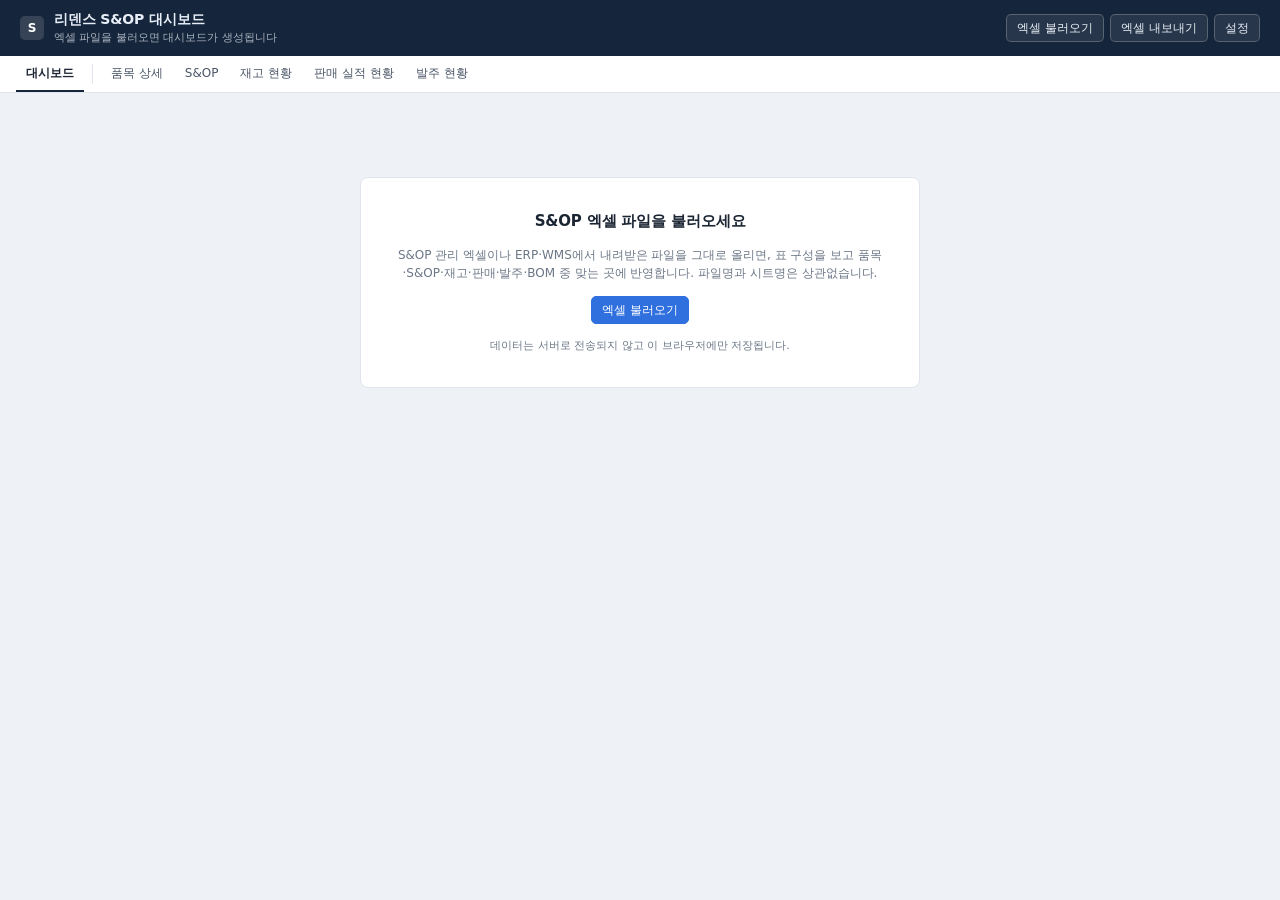
==== commit 4f13e7b0: "불러오기를 파일 구조로 인식, 탭 정리 - 파일명·시트명과 관계없이 헤더 구성으로 S&OP·재고·WMS 원본·판매·ERP 발주·BOM·품목 목록을 판별 - WMS·ERP 원본의 열" ====
--- a/sop-dashboard/index.html
+++ b/sop-dashboard/index.html
@@ -33,10 +33,10 @@
   <dialog id="importDialog" class="modal">
     <form method="dialog" class="modal-inner">
       <h2>엑셀 불러오기</h2>
-      <p class="muted">S&amp;OP 원본 엑셀(.xlsx)을 선택하세요. 시트 이름이 같은 시트만 반영됩니다.</p>
+      <p class="muted">ERP·WMS에서 내려받은 파일이나 S&amp;OP 엑셀을 그대로 올리세요. 여러 파일을 한 번에 올릴 수 있고, 파일명·시트명과 관계없이 표 구성을 보고 맞는 곳에 반영합니다.</p>
       <label class="dropzone" id="dropzone">
-        <input type="file" id="fileInput" accept=".xlsx,.xlsm,.xls" hidden />
-        <span class="dz-title">파일을 끌어다 놓거나 클릭해서 선택</span>
+        <input type="file" id="fileInput" accept=".xlsx,.xlsm,.xls,.csv" multiple hidden />
+        <span class="dz-title">파일을 끌어다 놓거나 클릭해서 선택 (여러 개 가능)</span>
         <span class="dz-file muted" id="dzFile"></span>
       </label>
       <div id="importSheets" class="import-sheets"></div>
--- a/sop-dashboard/app.css
+++ b/sop-dashboard/app.css
@@ -186,9 +186,10 @@
 
 /* ── 범위 표시 · KPI ───────────────────────────────── */
 .scopebar { display: flex; flex-wrap: wrap; gap: 6px; align-items: center; }
+.scope-label { color: var(--muted); }
 .scope-chip { background: var(--surface); border: 1px solid var(--line); border-radius: 4px; padding: 2px 8px; color: var(--ink-2); }
 .check { display: inline-flex; align-items: center; gap: 5px; cursor: pointer; margin-left: 6px; }
-.kpis { display: grid; grid-template-columns: repeat(4, minmax(0, 1fr)); gap: 8px; }
+.kpis { display: grid; grid-template-columns: repeat(5, minmax(0, 1fr)); gap: 8px; }
 .kpi {
   background: var(--surface); border: 1px solid var(--line); border-radius: var(--radius);
   padding: 9px 12px; display: flex; flex-direction: column; gap: 1px; min-width: 0;
@@ -222,12 +223,23 @@
 .chip.st-neutral { background: var(--surface-2); color: var(--ink-2); border: 1px solid var(--line); line-height: 16px; }
 
 /* ── A: 발주 필요 품목 + B: 수급 계획표 ─────────────── */
-.work { display: grid; grid-template-columns: minmax(0, 1fr) minmax(0, 1.15fr); gap: 10px; align-items: start; }
+/* 발주 필요 품목 (드롭다운) */
+.exc > summary { cursor: pointer; list-style: none; border-bottom: 0; align-items: center; }
+.exc > summary::-webkit-details-marker { display: none; }
+.exc > summary h2::before { content: "▸"; display: inline-block; width: 14px; color: var(--muted); }
+.exc[open] > summary h2::before { content: "▾"; }
+.exc[open] > summary { border-bottom: 1px solid var(--line); }
+.exc > summary:hover { background: var(--surface-2); }
+.count { display: inline-block; min-width: 20px; padding: 0 6px; margin-left: 4px; border-radius: 10px; background: var(--critical-bg); color: var(--critical-ink); font-size: var(--fs-s); text-align: center; }
 .exc-head, .exc-row {
-  display: grid; grid-template-columns: 3px minmax(0, 1fr) 76px 72px 62px; gap: 10px; align-items: center;
-}
+  display: grid; grid-template-columns: 3px 72px minmax(0, 1fr) 150px 80px 84px; gap: 0 12px; align-items: center;
+}
+.exc-head span + span, .exc-row > span + span { border-left: 1px solid var(--line); padding-left: 12px; margin-left: -12px; }
+.exc-head span.num, .exc-row > span.num { padding-left: 0; }
+.exc-row .code { font-variant-numeric: tabular-nums; color: var(--ink-2); }
+.exc-detail { padding: 10px 12px 12px 15px; background: var(--page); border-bottom: 1px solid var(--line); }
 .exc-head { padding: 5px 12px 5px 0; background: var(--surface-2); color: var(--muted); font-size: var(--fs-s); border-bottom: 1px solid var(--line); }
-.exc-list { list-style: none; margin: 0; padding: 0; max-height: 520px; overflow-y: auto; }
+.exc-list { list-style: none; margin: 0; padding: 0; }
 .exc-row {
   width: 100%; padding: 6px 12px 6px 0; border: 0; border-bottom: 1px solid var(--line);
   background: var(--surface); text-align: left; cursor: pointer;
@@ -239,15 +251,20 @@
 .exc-row.st-warning i { background: var(--warning); }
 .exc-row.st-neutral i { background: var(--line-strong); }
 .exc-row .nm { min-width: 0; white-space: nowrap; overflow: hidden; text-overflow: ellipsis; }
-.exc-row .nm em { font-style: normal; color: var(--muted); font-size: var(--fs-s); margin-left: 6px; }
-.exc-row .chip { justify-self: start; }
+
 .exc-row .num.neg { font-weight: 700; }
 
-.plan-head { align-items: flex-start; }
-.plan-head h2 { font-size: var(--fs-h); }
-.plan-head p { margin: 2px 0 0; font-size: var(--fs-s); }
-.plan-status { display: flex; gap: 10px; align-items: center; flex-wrap: wrap; color: var(--ink-2); }
+/* 수급 계획표: 품목을 누르면 바로 아래에 펼쳐짐 */
+.plan { display: grid; grid-template-columns: minmax(0, 1.35fr) minmax(0, 1fr); gap: 10px; align-items: start; white-space: normal; }
+.plan-main, .plan-side { background: var(--surface); border: 1px solid var(--line); border-radius: var(--radius); overflow: hidden; min-width: 0; }
+.plan-bar { display: flex; gap: 6px 14px; align-items: center; flex-wrap: wrap; padding: 7px 12px; border-bottom: 1px solid var(--line); color: var(--ink-2); }
+.plan-bar b { color: var(--ink); }
+.master > tbody > tr.detail-row > td { padding: 0; background: var(--page); box-shadow: none; border-bottom: 2px solid var(--line-strong); cursor: default; }
+.detail-inner { position: sticky; left: 0; width: var(--dw, 100%); padding: 10px 12px 12px; }
+.caret { display: inline-block; width: 12px; color: var(--muted); }
 .plan-table { width: 100%; border-collapse: collapse; }
+.plan-table.single { width: auto; }
+.plan-table.single td { min-width: 140px; }
 .plan-table th, .plan-table td { padding: 5px 12px; border-bottom: 1px solid var(--line); white-space: nowrap; }
 .plan-table thead th { background: var(--surface-2); color: var(--muted); font-weight: 700; font-size: var(--fs-s); text-align: right; }
 .plan-table thead th:first-child { text-align: left; }
@@ -267,7 +284,7 @@
 .lg.h-crit { outline: 1px solid var(--critical); }
 .lg.h-warn { outline: 1px solid var(--warning); }
 .lg.h-good { outline: 1px solid var(--good); }
-.plan-facts { display: grid; grid-template-columns: repeat(4, minmax(0, 1fr)); border-top: 1px solid var(--line); border-bottom: 1px solid var(--line); }
+.plan-facts { display: grid; grid-template-columns: repeat(4, minmax(0, 1fr)); border-bottom: 1px solid var(--line); }
 .plan-facts div { padding: 7px 12px; display: flex; flex-direction: column; }
 .plan-facts div + div { border-left: 1px solid var(--line); }
 .plan-facts span { color: var(--muted); font-size: var(--fs-s); }
@@ -275,8 +292,8 @@
 .plan-facts b { font-size: 13px; text-align: left; }
 .note-box { margin: 8px 12px 0; padding: 7px 10px; border-radius: 4px; background: var(--surface-2); color: var(--ink-2); font-size: var(--fs-s); }
 .note-box.warn { background: var(--warning-bg); color: var(--warning-ink); }
-.more { border-top: 1px solid var(--line); }
-.plan .more:first-of-type { margin-top: 8px; }
+.more + .more, .note-box + .more { border-top: 1px solid var(--line); }
+.note-box + .more { margin-top: 8px; }
 .more summary { padding: 7px 12px; cursor: pointer; color: var(--ink-2); font-weight: 700; }
 .more summary:hover { background: var(--surface-2); }
 .more[open] summary { border-bottom: 1px solid var(--line); }
@@ -301,46 +318,46 @@
 table { border-collapse: separate; border-spacing: 0; }
 th, td { white-space: nowrap; }
 .master { width: 100%; }
-.master th {
+.master > thead > tr > th {
   position: sticky; top: 0; z-index: 2; background: var(--surface-2); color: var(--ink-2);
   font-weight: 700; padding: 5px 10px; border-bottom: 1px solid var(--line); text-align: center;
 }
-.master tr.grp th { font-size: var(--fs-s); color: var(--muted); }
-.master thead tr:nth-child(2) th { top: 25px; }
-.master th.num { text-align: right; }
-.master td { padding: 4px 10px; border-bottom: 1px solid var(--line); background: var(--surface); }
+.master > thead > tr.grp > th { font-size: var(--fs-s); color: var(--muted); }
+.master > thead > tr:nth-child(2) > th { top: 25px; }
+.master > thead > tr > th.num { text-align: right; }
+.master > tbody > tr > td { padding: 4px 10px; border-bottom: 1px solid var(--line); background: var(--surface); }
 /* 열 구분: 칸마다 옅은 세로선, 그룹 경계는 진한 선, 그룹마다 번갈아 배경 */
-.master th + th, .master td + td { box-shadow: inset 1px 0 0 var(--line); }
+.master > thead > tr > th + th, .master > tbody > tr > td + td { box-shadow: inset 1px 0 0 var(--line); }
 .master .gs { box-shadow: inset 2px 0 0 var(--line-strong) !important; }
-.master td.band-b { background: var(--band); }
-.master thead th.band-b { background: var(--surface-2); }
-.master thead th.band-a { background: var(--surface); }
-.master tbody tr { cursor: pointer; }
-.master tbody tr:hover td { background: var(--surface-2); }
-.master tbody tr.sel td { background: var(--sel); }
-.master tr.disc td { color: var(--muted); }
-.master td.zero { color: var(--muted); }
-.master td.in { color: var(--accent); font-weight: 700; }
-.master td.warn-t { color: var(--warning-ink); font-weight: 700; }
-.master td.bal-neg, .master tbody tr:hover td.bal-neg { background: var(--neg-bg); color: var(--critical-ink); font-weight: 700; }
-.master td.overridden { text-decoration: underline dotted var(--muted); text-underline-offset: 3px; cursor: help; }
+.master > tbody > tr > td.band-b { background: var(--band); }
+.master > thead > tr > th.band-b { background: var(--surface-2); }
+.master > thead > tr > th.band-a { background: var(--surface); }
+.master > tbody > tr[data-i] { cursor: pointer; }
+.master > tbody > tr[data-i]:hover > td { background: var(--surface-2); }
+.master > tbody > tr.sel > td { background: var(--sel); }
+.master > tbody > tr.disc > td { color: var(--muted); }
+.master > tbody > tr > td.zero { color: var(--muted); }
+.master > tbody > tr > td.in { color: var(--accent); font-weight: 700; }
+.master > tbody > tr > td.warn-t { color: var(--warning-ink); font-weight: 700; }
+.master > tbody > tr > td.bal-neg, .master > tbody > tr:hover > td.bal-neg { background: var(--neg-bg); color: var(--critical-ink); font-weight: 700; }
+.master > tbody > tr > td.overridden { text-decoration: underline dotted var(--muted); text-underline-offset: 3px; cursor: help; }
 .master .sticky-l, .master .sticky-l2 { position: sticky; z-index: 1; }
 .master .sticky-l { left: 0; min-width: 70px; }
 .master .sticky-l2 { left: 70px; box-shadow: inset -1px 0 0 var(--line-strong) !important; }
-.master th.sticky-l, .master th.sticky-l2 { z-index: 3; }
-.master td.name { max-width: 280px; min-width: 200px; overflow: hidden; text-overflow: ellipsis; text-align: left; }
-.master td.edit { padding: 2px 3px; }
-.master td.edit input {
+.master > thead > tr > th.sticky-l, .master > thead > tr > th.sticky-l2 { z-index: 3; }
+.master > tbody > tr > td.name { max-width: 280px; min-width: 200px; overflow: hidden; text-overflow: ellipsis; text-align: left; }
+.master > tbody > tr > td.edit { padding: 2px 3px; }
+.master > tbody > tr > td.edit input {
   width: 100%; min-width: 56px; height: 22px; padding: 0 6px; border: 1px solid transparent; border-radius: 3px;
   background: transparent; text-align: inherit; font-variant-numeric: tabular-nums;
 }
-.master td.edit input:hover { border-color: var(--line-strong); background: var(--surface); }
-.master td.edit input:focus { border-color: var(--accent); background: var(--surface); outline: none; }
-.master td.edit input:disabled { color: inherit; opacity: 1; }
-.master td.edit input:disabled:hover { border-color: transparent; background: transparent; }
-.master td.note input { min-width: 80px; text-align: left; }
-.master td.num.edit input { text-align: right; }
-.master td.edit input[type=number] { width: 56px; }
+.master > tbody > tr > td.edit input:hover { border-color: var(--line-strong); background: var(--surface); }
+.master > tbody > tr > td.edit input:focus { border-color: var(--accent); background: var(--surface); outline: none; }
+.master > tbody > tr > td.edit input:disabled { color: inherit; opacity: 1; }
+.master > tbody > tr > td.edit input:disabled:hover { border-color: transparent; background: transparent; }
+.master > tbody > tr > td.note input { min-width: 80px; text-align: left; }
+.master > tbody > tr > td.num.edit input { text-align: right; }
+.master > tbody > tr > td.edit input[type=number] { width: 56px; }
 
 /* ── 시트 편집 ───────────────────────────────────────── */
 .panel.sheet .panel-head { border-bottom: 0; }
@@ -421,6 +438,12 @@
 .dropzone.over, .dropzone:hover { border-color: var(--accent); background: var(--in-bg); }
 .dz-title { font-weight: 700; }
 .import-sheets { display: flex; flex-direction: column; gap: 5px; }
+.imp-row { flex-wrap: wrap; gap: 6px; }
+.imp-src { color: var(--ink-2); }
+.imp-arrow { color: var(--muted); }
+.subtabs { display: flex; gap: 2px; padding: 6px 12px 0; border-bottom: 1px solid var(--line); background: var(--surface-2); }
+.subtabs button { border: 1px solid transparent; border-bottom: 0; background: none; padding: 5px 12px; cursor: pointer; color: var(--ink-2); border-radius: 4px 4px 0 0; margin-bottom: -1px; }
+.subtabs button.on { background: var(--surface); border-color: var(--line); color: var(--ink); font-weight: 700; }
 textarea {
   width: 100%; border: 1px solid var(--line-strong); border-radius: 5px; padding: 8px; background: var(--surface);
   font: 11px/1.4 Consolas, ui-monospace, Menlo, monospace; resize: vertical;
@@ -439,7 +462,8 @@
 
 /* ── 반응형 ─────────────────────────────────────────── */
 @media (max-width: 1100px) {
-  .work { grid-template-columns: minmax(0, 1fr); }
+  .plan { grid-template-columns: minmax(0, 1fr); }
+  .kpis { grid-template-columns: repeat(3, minmax(0, 1fr)); }
 }
 @media (max-width: 720px) {
   .topbar { padding-left: max(16px, env(safe-area-inset-left, 0px)); padding-right: max(16px, env(safe-area-inset-right, 0px)); }
@@ -447,8 +471,9 @@
   .top-actions .btn { flex: 1; justify-content: center; }
   .save-state { order: 9; width: 100%; }
   .kpis { grid-template-columns: repeat(2, minmax(0, 1fr)); }
-  .exc-head, .exc-row { grid-template-columns: 3px minmax(0, 1fr) 70px 64px; }
-  .exc-head span:last-child, .exc-row > span:last-child { display: none; }
+  .kpis { grid-template-columns: repeat(2, minmax(0, 1fr)); }
+  .exc-head, .exc-row { grid-template-columns: 3px 64px minmax(0, 1fr) 72px; }
+  .exc-head span:nth-child(4), .exc-row > span:nth-child(4), .exc-head span:last-child, .exc-row > span:last-child { display: none; }
   .plan-facts { grid-template-columns: repeat(2, minmax(0, 1fr)); }
   .plan-facts div:nth-child(3) { border-left: 0; }
   .filters input[type="search"], .toolbar input[type="search"] { min-width: 0; flex: 1 1 100%; }
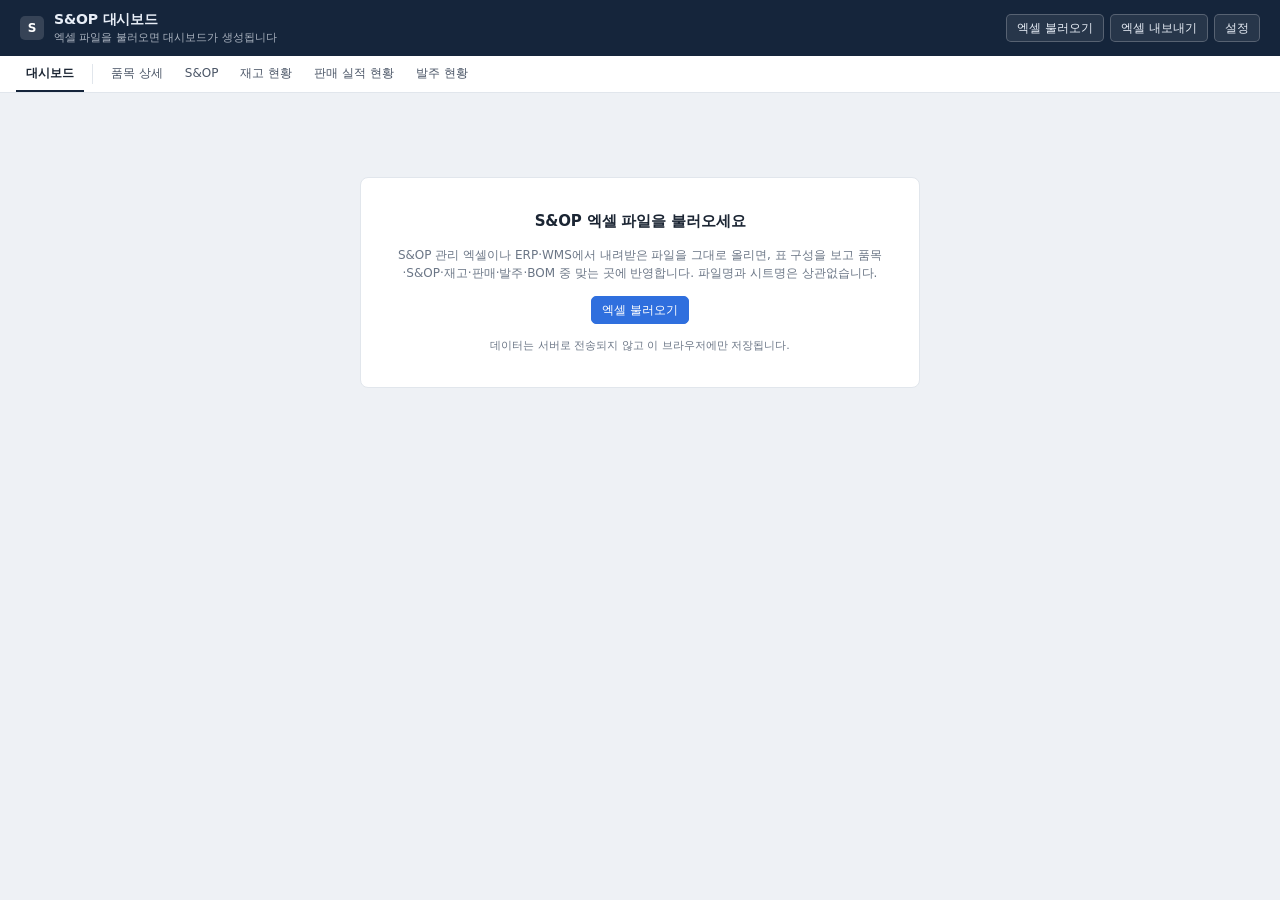
==== commit 98fd83bd: "품목군(플라이밀·라이블링·리덴스) 대시보드, 품목 상세 개편 - 품목 목록 파일(ERP·상품명) 불러오기: 빨간 글씨=단종, 초록 채우기=신제품, ERP 공란은 '-' - 품목 상" ====
--- a/sop-dashboard/index.html
+++ b/sop-dashboard/index.html
@@ -3,7 +3,7 @@
 <head>
   <meta charset="UTF-8" />
   <meta name="viewport" content="width=device-width, initial-scale=1.0" />
-  <title>리덴스 S&amp;OP 대시보드</title>
+  <title>S&amp;OP 대시보드</title>
   <meta name="claude:viewport-fit-sides" content="cover" />
   <link rel="icon" href="data:image/svg+xml,%3Csvg xmlns='http://www.w3.org/2000/svg' viewBox='0 0 32 32'%3E%3Crect width='32' height='32' rx='8' fill='%232a78d6'/%3E%3Cpath d='M9 22V14M16 22V9M23 22v-5' stroke='white' stroke-width='3' stroke-linecap='round'/%3E%3C/svg%3E" />
   <link rel="stylesheet" href="app.css" />
@@ -13,7 +13,7 @@
     <div class="brand">
       <span class="brand-mark" aria-hidden="true">S</span>
       <div>
-        <h1>리덴스 S&amp;OP 대시보드</h1>
+        <h1>S&amp;OP 대시보드</h1>
         <p class="brand-sub" id="headerSub">엑셀 파일을 불러오면 대시보드가 생성됩니다</p>
       </div>
     </div>
--- a/sop-dashboard/app.css
+++ b/sop-dashboard/app.css
@@ -184,6 +184,18 @@
 .empty h2 { font-size: 15px; }
 .empty p { margin: 0; }
 
+/* ── 품목군별 재고금액 ─────────────────────────────── */
+.values { display: grid; grid-template-columns: repeat(auto-fit, minmax(170px, 1fr)); gap: 8px; }
+.vcard {
+  display: flex; flex-direction: column; gap: 1px; text-align: left; cursor: pointer;
+  background: var(--surface); border: 1px solid var(--line); border-radius: var(--radius); padding: 9px 12px;
+}
+.vcard:hover { border-color: var(--line-strong); }
+.vcard.on { border-color: var(--navy); box-shadow: inset 0 0 0 1px var(--navy); }
+.vlabel { color: var(--muted); }
+.vvalue { font-size: 17px; font-weight: 700; font-variant-numeric: tabular-nums; letter-spacing: -.01em; }
+.vhint { font-size: var(--fs-s); color: var(--muted); }
+
 /* ── 범위 표시 · KPI ───────────────────────────────── */
 .scopebar { display: flex; flex-wrap: wrap; gap: 6px; align-items: center; }
 .scope-label { color: var(--muted); }
@@ -230,10 +242,12 @@
 .exc[open] > summary h2::before { content: "▾"; }
 .exc[open] > summary { border-bottom: 1px solid var(--line); }
 .exc > summary:hover { background: var(--surface-2); }
+.count.plain { background: var(--surface-2); color: var(--ink-2); }
 .count { display: inline-block; min-width: 20px; padding: 0 6px; margin-left: 4px; border-radius: 10px; background: var(--critical-bg); color: var(--critical-ink); font-size: var(--fs-s); text-align: center; }
 .exc-head, .exc-row {
-  display: grid; grid-template-columns: 3px 72px minmax(0, 1fr) 150px 80px 84px; gap: 0 12px; align-items: center;
-}
+  display: grid; grid-template-columns: 3px 64px 72px minmax(0, 1fr) 150px 80px 84px; gap: 0 12px; align-items: center;
+}
+.exc-row .grp { color: var(--ink-2); }
 .exc-head span + span, .exc-row > span + span { border-left: 1px solid var(--line); padding-left: 12px; margin-left: -12px; }
 .exc-head span.num, .exc-row > span.num { padding-left: 0; }
 .exc-row .code { font-variant-numeric: tabular-nums; color: var(--ink-2); }
@@ -320,12 +334,12 @@
 .master { width: 100%; }
 .master > thead > tr > th {
   position: sticky; top: 0; z-index: 2; background: var(--surface-2); color: var(--ink-2);
-  font-weight: 700; padding: 5px 10px; border-bottom: 1px solid var(--line); text-align: center;
+  font-weight: 700; padding: 5px 8px; border-bottom: 1px solid var(--line); text-align: center;
 }
 .master > thead > tr.grp > th { font-size: var(--fs-s); color: var(--muted); }
 .master > thead > tr:nth-child(2) > th { top: 25px; }
 .master > thead > tr > th.num { text-align: right; }
-.master > tbody > tr > td { padding: 4px 10px; border-bottom: 1px solid var(--line); background: var(--surface); }
+.master > tbody > tr > td { padding: 4px 8px; border-bottom: 1px solid var(--line); background: var(--surface); }
 /* 열 구분: 칸마다 옅은 세로선, 그룹 경계는 진한 선, 그룹마다 번갈아 배경 */
 .master > thead > tr > th + th, .master > tbody > tr > td + td { box-shadow: inset 1px 0 0 var(--line); }
 .master .gs { box-shadow: inset 2px 0 0 var(--line-strong) !important; }
@@ -341,11 +355,20 @@
 .master > tbody > tr > td.warn-t { color: var(--warning-ink); font-weight: 700; }
 .master > tbody > tr > td.bal-neg, .master > tbody > tr:hover > td.bal-neg { background: var(--neg-bg); color: var(--critical-ink); font-weight: 700; }
 .master > tbody > tr > td.overridden { text-decoration: underline dotted var(--muted); text-underline-offset: 3px; cursor: help; }
-.master .sticky-l, .master .sticky-l2 { position: sticky; z-index: 1; }
-.master .sticky-l { left: 0; min-width: 70px; }
-.master .sticky-l2 { left: 70px; box-shadow: inset -1px 0 0 var(--line-strong) !important; }
-.master > thead > tr > th.sticky-l, .master > thead > tr > th.sticky-l2 { z-index: 3; }
-.master > tbody > tr > td.name { max-width: 280px; min-width: 200px; overflow: hidden; text-overflow: ellipsis; text-align: left; }
+.master .sticky-l, .master .sticky-l2, .master .sticky-l3 { position: sticky; z-index: 1; }
+.master .sticky-l { left: 0; min-width: 64px; max-width: 64px; }
+.master .sticky-l2 { left: 64px; min-width: 82px; max-width: 82px; }
+.master .sticky-l3 { left: 146px; box-shadow: inset -1px 0 0 var(--line-strong) !important; }
+.master > thead > tr > th.sticky-l, .master > thead > tr > th.sticky-l2, .master > thead > tr > th.sticky-l3 { z-index: 3; }
+.master > thead > tr.grp > th.sticky-grp { left: 0; }
+.master > tbody > tr > td.name { max-width: 250px; min-width: 180px; overflow: hidden; text-overflow: ellipsis; text-align: left; }
+.master > tbody > tr > td.grp { color: var(--ink-2); }
+.master > thead > tr > th .sub { display: block; font-size: var(--fs-s); color: var(--muted); font-weight: 400; }
+.master span.in { color: var(--accent); font-weight: 700; }
+.master span.zero { color: var(--muted); }
+.fold { border: 0; background: none; padding: 0 4px; cursor: pointer; color: var(--accent); font-weight: 700; font-size: var(--fs-s); }
+.fold:hover { text-decoration: underline; }
+.chip.st-new { background: var(--in-bg); color: var(--accent); }
 .master > tbody > tr > td.edit { padding: 2px 3px; }
 .master > tbody > tr > td.edit input {
   width: 100%; min-width: 56px; height: 22px; padding: 0 6px; border: 1px solid transparent; border-radius: 3px;
@@ -388,6 +411,8 @@
 .grid td select { width: 100%; height: 22px; }
 .grid td.act { text-align: center; padding: 0; border-right: 0; }
 .grid td.neg { color: var(--critical-ink); }
+.grid tr.row-disc td:not(.rn) { color: var(--critical-ink); }
+.grid tr.row-new td[data-c] { background: var(--good-bg); }
 @media (min-width: 768px) {
   .grid .sticky { position: sticky; z-index: 1; }
   .grid thead .sticky { z-index: 4; }
@@ -473,7 +498,8 @@
   .kpis { grid-template-columns: repeat(2, minmax(0, 1fr)); }
   .kpis { grid-template-columns: repeat(2, minmax(0, 1fr)); }
   .exc-head, .exc-row { grid-template-columns: 3px 64px minmax(0, 1fr) 72px; }
-  .exc-head span:nth-child(4), .exc-row > span:nth-child(4), .exc-head span:last-child, .exc-row > span:last-child { display: none; }
+  .exc-head span:nth-child(2), .exc-row > span:nth-child(2), .exc-head span:nth-child(5), .exc-row > span:nth-child(5), .exc-head span:last-child, .exc-row > span:last-child { display: none; }
+  .master .sticky-l2, .master .sticky-l3 { position: static; }
   .plan-facts { grid-template-columns: repeat(2, minmax(0, 1fr)); }
   .plan-facts div:nth-child(3) { border-left: 0; }
   .filters input[type="search"], .toolbar input[type="search"] { min-width: 0; flex: 1 1 100%; }
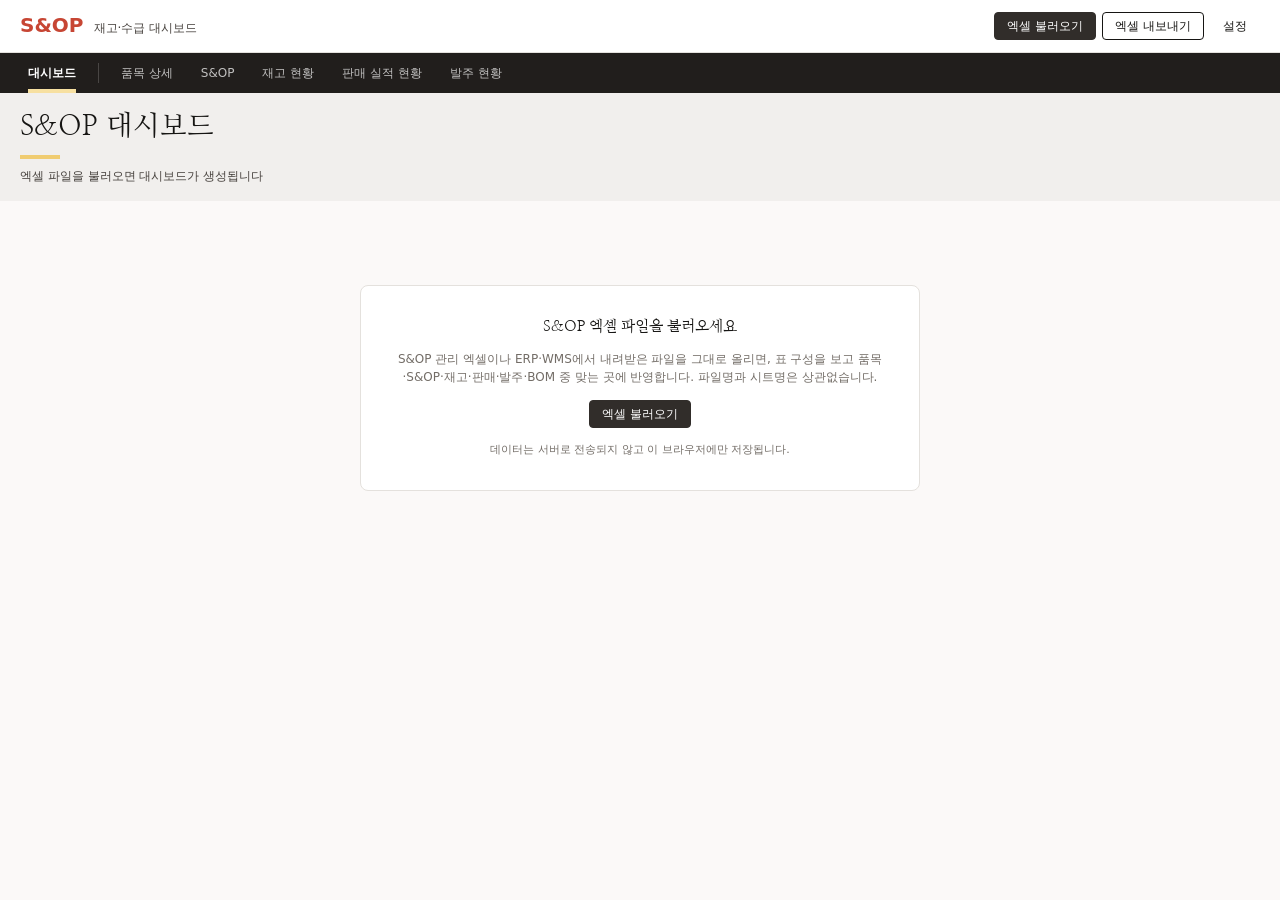
==== commit d7c317a1: "대시보드에 Oracle 디자인(DESIGN.md) 적용 - 따뜻한 회색 단계 바탕, 숯색 동작 버튼(4px), 그림자 없음 - 흰 마스트헤드와 빨간 워드마크, 짙은 서브내비와 금색" ====
--- a/sop-dashboard/index.html
+++ b/sop-dashboard/index.html
@@ -5,27 +5,33 @@
   <meta name="viewport" content="width=device-width, initial-scale=1.0" />
   <title>S&amp;OP 대시보드</title>
   <meta name="claude:viewport-fit-sides" content="cover" />
-  <link rel="icon" href="data:image/svg+xml,%3Csvg xmlns='http://www.w3.org/2000/svg' viewBox='0 0 32 32'%3E%3Crect width='32' height='32' rx='8' fill='%232a78d6'/%3E%3Cpath d='M9 22V14M16 22V9M23 22v-5' stroke='white' stroke-width='3' stroke-linecap='round'/%3E%3C/svg%3E" />
+  <link rel="icon" href="data:image/svg+xml,%3Csvg xmlns='http://www.w3.org/2000/svg' viewBox='0 0 32 32'%3E%3Crect width='32' height='32' rx='8' fill='%23312d2a'/%3E%3Cpath d='M9 22V14M16 22V9M23 22v-5' stroke='white' stroke-width='3' stroke-linecap='round'/%3E%3C/svg%3E" />
+  <link rel="preconnect" href="https://fonts.googleapis.com" />
+  <link rel="preconnect" href="https://fonts.gstatic.com" crossorigin />
+  <link rel="stylesheet" href="https://fonts.googleapis.com/css2?family=Nanum+Myeongjo:wght@400;700&display=swap" />
   <link rel="stylesheet" href="app.css" />
 </head>
 <body>
   <header class="topbar">
     <div class="brand">
-      <span class="brand-mark" aria-hidden="true">S</span>
-      <div>
-        <h1>S&amp;OP 대시보드</h1>
-        <p class="brand-sub" id="headerSub">엑셀 파일을 불러오면 대시보드가 생성됩니다</p>
-      </div>
+      <span class="wordmark">S&amp;OP</span>
+      <span class="brand-name">재고·수급 대시보드</span>
     </div>
     <div class="top-actions">
       <span class="save-state" id="saveState" aria-live="polite"></span>
-      <button class="btn" id="btnImport" type="button">엑셀 불러오기</button>
+      <button class="btn btn-primary" id="btnImport" type="button">엑셀 불러오기</button>
       <button class="btn" id="btnExport" type="button">엑셀 내보내기</button>
       <button class="btn btn-ghost" id="btnSettings" type="button" aria-label="설정">설정</button>
     </div>
   </header>
 
   <nav class="tabs" id="tabs" aria-label="화면 전환"></nav>
+
+  <section class="hero" aria-labelledby="pageTitle">
+    <h1 id="pageTitle">대시보드</h1>
+    <i class="gold-rule" aria-hidden="true"></i>
+    <p id="headerSub">엑셀 파일을 불러오면 대시보드가 생성됩니다</p>
+  </section>
 
   <main id="view" class="view"></main>
 
@@ -104,7 +110,6 @@
     </form>
   </dialog>
 
-  <div class="tooltip" id="tooltip" role="tooltip" hidden></div>
   <div class="toast" id="toast" role="status" aria-live="polite" hidden></div>
 
   <script src="vendor/xlsx.full.min.js"></script>
--- a/sop-dashboard/app.css
+++ b/sop-dashboard/app.css
@@ -1,98 +1,74 @@
-/* 레이아웃: 네이비 상단 바 → 범위·KPI 한 줄 → [발주 필요 품목 | 수급 계획표] → 전체 품목 표
-   색: 슬레이트 회색 바탕 + 네이비 1색, 빨강·노랑·초록은 상태 표시에만 사용
-   글씨: 맑은 고딕 12px(엑셀 9pt) 기준 */
+/* 디자인: Oracle 디자인 언어 (DESIGN.md)
+   레이아웃: 흰 마스트헤드(빨간 워드마크) → 짙은 서브내비(금색 선택 막대) → 따뜻한 회색 페이지 띠(Georgia 제목 + 금색 줄)
+            → 재고금액 → 범위·KPI → 예상 매입금액 → 발주 점검 품목(접힘) → 품목 표
+   색: 따뜻한 회색 사다리 + 숯색 동작 1색, 빨강은 워드마크에만. 그림자 없음, 깊이는 회색 단계로만.
+   글씨: 본문 맑은 고딕 12px(엑셀 9pt), 제목 Georgia(한글은 나눔명조) */
 :root {
   color-scheme: light;
   --font: "Malgun Gothic", "맑은 고딕", "Apple SD Gothic Neo", "Noto Sans KR", system-ui, sans-serif;
+  --font-display: Georgia, "Nanum Myeongjo", "Batang", "AppleMyungjo", serif;
   --fs: 12px;          /* 기본 (엑셀 9pt) */
   --fs-s: 11px;        /* 보조 글씨 */
-  --fs-h: 13px;        /* 패널 제목 */
-
-  --page: #eef1f5;
-  --surface: #ffffff;
-  --surface-2: #f5f7fa;   /* 표 머리글 */
-  --surface-ro: #f2f4f7;  /* 자동 계산 칸 */
-  --band: #f8f9fb;        /* 열 그룹 번갈아 배경 */
-  --ink: #1b2533;
-  --ink-2: #4a5566;
-  --muted: #6b7686;
-  --line: #e1e6ec;
-  --line-strong: #c3ccd8;
-  --navy: #15253b;
-  --navy-ink: #e8eef7;
-  --accent: #2f6fde;
+  --fs-h: 16px;        /* 패널 제목 (Georgia) */
+
+  /* 회색 사다리 */
+  --page: #fbf9f8;        /* canvas-soft: 내용 바탕 */
+  --hero: #f1efed;        /* canvas-warm: 페이지 제목 띠 */
+  --surface: #ffffff;     /* canvas: 카드·표 */
+  --surface-2: #f5f4f2;   /* canvas-tint: 표 머리글 */
+  --surface-ro: #f1efed;  /* 자동 계산 칸 */
+  --band: #fbf9f8;        /* 열 그룹 번갈아 배경 */
+  --ink: #161513;
+  --ink-2: #47423e;
+  --muted: #736d67;
+  --line: #e4e1dd;        /* hairline */
+  --line-strong: #d4cfca; /* field-border */
+  --ink-deep: #211e1c;    /* 서브내비 */
+  --on-dark: #ffffff;
+  --brand: #c74634;       /* 워드마크 전용 */
+  --gold: #f0cc71;
+  --gold-soft: #f7e0a1;
+  --navy: #312d2a;        /* 동작 숯색 (primary) */
+  --navy-pressed: #47423e;
+  --navy-ink: #ffffff;
+  --accent: #006b8f;      /* 링크·입고 강조 */
   --accent-ink: #ffffff;
-  --sel: #eaf1fd;
-  --in-bg: #eef4fd;
-
-  --critical: #c93a3a;
-  --critical-ink: #b42f2f;
-  --critical-bg: #fbeaea;
-  --warning: #d69a1e;
-  --warning-ink: #8a5a00;
-  --warning-bg: #fdf3dd;
-  --good: #2b7a3d;
-  --good-ink: #23663a;
-  --good-bg: #e7f3ea;
-  --neg-bg: #fbeaea;
-  --shadow: 0 1px 2px rgba(21, 37, 59, .06), 0 6px 18px rgba(21, 37, 59, .06);
-  --radius: 6px;
+  --focus: #227e9e;
+  --sel: #f1efed;
+  --in-bg: #e6efef;
+
+  --critical: #d63b25;
+  --critical-ink: #b3341f;
+  --critical-bg: #fbe9e4;
+  --warning: #f0cc71;
+  --warning-ink: #6b4e00;
+  --warning-bg: #f7e0a1;
+  --good: #33553c;
+  --good-ink: #33553c;
+  --good-bg: #d6e5e5;
+  --neg-bg: #fbe9e4;
+  --shadow: none;
+  --radius: 8px;
 }
 @media (prefers-color-scheme: dark) {
   :root:not([data-theme="light"]) {
     color-scheme: dark;
-    --page: #0f141b;
-    --surface: #161c25;
-    --surface-2: #1c2430;
-    --surface-ro: #1a212b;
-    --band: #19202a;
-    --ink: #e6ebf2;
-    --ink-2: #b8c2d0;
-    --muted: #8792a2;
-    --line: #263040;
-    --line-strong: #364254;
-    --navy: #0b1220;
-    --navy-ink: #dfe7f2;
-    --accent: #5b8ff0;
-    --accent-ink: #0b1220;
-    --sel: #1d2b42;
-    --in-bg: #182638;
-    --critical-ink: #f08a8a;
-    --critical-bg: #3a1d1e;
-    --warning-ink: #f0c060;
-    --warning-bg: #352a12;
-    --good-ink: #6fcf86;
-    --good-bg: #16301e;
-    --neg-bg: #3a1d1e;
-    --shadow: 0 1px 2px rgba(0, 0, 0, .4);
+    --page: #161513; --hero: #211e1c; --surface: #1c1a18; --surface-2: #262220; --surface-ro: #24201e; --band: #1f1c1a;
+    --ink: #f1efed; --ink-2: #d4cfca; --muted: #aea8a2; --line: #34302c; --line-strong: #4a443f;
+    --ink-deep: #0f0e0d; --brand: #e0705f; --navy: #f1efed; --navy-pressed: #d4cfca; --navy-ink: #161513;
+    --accent: #6cc0dc; --accent-ink: #161513; --focus: #6cc0dc; --sel: #2c2825; --in-bg: #1d3033;
+    --critical-ink: #f29a8a; --critical-bg: #3b1f1a; --warning-ink: #f0cc71; --warning-bg: #3a3018;
+    --good-ink: #9cc8a7; --good-bg: #1e3329; --neg-bg: #3b1f1a;
   }
 }
 :root[data-theme="dark"] {
   color-scheme: dark;
-  --page: #0f141b;
-  --surface: #161c25;
-  --surface-2: #1c2430;
-  --surface-ro: #1a212b;
-  --band: #19202a;
-  --ink: #e6ebf2;
-  --ink-2: #b8c2d0;
-  --muted: #8792a2;
-  --line: #263040;
-  --line-strong: #364254;
-  --navy: #0b1220;
-  --navy-ink: #dfe7f2;
-  --accent: #5b8ff0;
-  --accent-ink: #0b1220;
-  --sel: #1d2b42;
-  --in-bg: #182638;
-  --critical-ink: #f08a8a;
-  --critical-bg: #3a1d1e;
-  --warning-ink: #f0c060;
-  --warning-bg: #352a12;
-  --good-ink: #6fcf86;
-  --good-bg: #16301e;
-  --neg-bg: #3a1d1e;
-  --shadow: 0 1px 2px rgba(0, 0, 0, .4);
+  --page: #161513; --hero: #211e1c; --surface: #1c1a18; --surface-2: #262220; --surface-ro: #24201e; --band: #1f1c1a;
+  --ink: #f1efed; --ink-2: #d4cfca; --muted: #aea8a2; --line: #34302c; --line-strong: #4a443f;
+  --ink-deep: #0f0e0d; --brand: #e0705f; --navy: #f1efed; --navy-pressed: #d4cfca; --navy-ink: #161513;
+  --accent: #6cc0dc; --accent-ink: #161513; --focus: #6cc0dc; --sel: #2c2825; --in-bg: #1d3033;
+  --critical-ink: #f29a8a; --critical-bg: #3b1f1a; --warning-ink: #f0cc71; --warning-bg: #3a3018;
+  --good-ink: #9cc8a7; --good-bg: #1e3329; --neg-bg: #3b1f1a;
 }
 
 /* ── 기본 ───────────────────────────────────────────── */
@@ -104,8 +80,8 @@
   color: var(--ink);
   font: var(--fs)/1.5 var(--font);
 }
-h1, h2, h3 { margin: 0; font-weight: 700; letter-spacing: -.01em; }
-h2 { font-size: var(--fs-h); }
+h1, h2, h3 { margin: 0; font-weight: 800; letter-spacing: 0; line-height: 1.2; }
+h2 { font-family: var(--font-display); font-weight: 400; font-size: var(--fs-h); }
 h3 { font-size: var(--fs); margin: 16px 0 6px; }
 .muted { color: var(--muted); }
 .small { font-size: var(--fs-s); }
@@ -116,56 +92,64 @@
 .ctr { text-align: center; }
 input, select, textarea, button { font: inherit; color: inherit; }
 
+/* 버튼: 모두 4px, 기본은 외곽선(secondary), 주 동작은 숯색 채움 */
 .btn {
   display: inline-flex; align-items: center; gap: 6px;
-  height: 28px; padding: 0 10px;
-  border: 1px solid var(--line-strong); border-radius: 5px;
-  background: var(--surface); color: var(--ink);
-  cursor: pointer; white-space: nowrap; font-size: var(--fs);
-}
-.btn:hover { background: var(--surface-2); }
-.btn:focus-visible, .tab:focus-visible, .exc-row:focus-visible, input:focus-visible, summary:focus-visible {
-  outline: 2px solid var(--accent); outline-offset: 1px;
-}
-.btn-primary { background: var(--accent); border-color: var(--accent); color: var(--accent-ink); }
-.btn-primary:hover { background: var(--accent); filter: brightness(1.08); }
-.btn-primary:disabled { opacity: .45; cursor: not-allowed; filter: none; }
+  height: 28px; padding: 0 12px;
+  border: 1px solid var(--ink); border-radius: 4px;
+  background: transparent; color: var(--ink);
+  cursor: pointer; white-space: nowrap; font-size: var(--fs); font-weight: 500;
+}
+.btn:hover { background: color-mix(in srgb, var(--ink) 8%, transparent); }
+.btn:disabled { color: var(--muted); border-color: var(--line); background: var(--page); cursor: not-allowed; }
+.btn:focus-visible, .tab:focus-visible, .exc-row:focus-visible, input:focus-visible, summary:focus-visible, .vcard:focus-visible, .seg button:focus-visible {
+  outline: 2px solid var(--focus); outline-offset: 1px;
+}
+.btn-primary { background: var(--navy); border-color: var(--navy); color: var(--navy-ink); }
+.btn-primary:hover { background: var(--navy-pressed); border-color: var(--navy-pressed); }
+.btn-primary:disabled { background: var(--page); border-color: var(--line); color: var(--muted); }
 .btn-ghost { border-color: transparent; background: transparent; }
-.btn-danger { color: var(--critical-ink); border-color: var(--critical); }
-
-/* ── 상단 바 (네이비) ───────────────────────────────── */
+.btn-danger { color: var(--critical-ink); border-color: var(--critical-ink); }
+
+/* ── 마스트헤드: 흰 바탕, 빨간 워드마크 ─────────────── */
 .topbar {
   display: flex; align-items: center; justify-content: space-between; gap: 12px; flex-wrap: wrap;
-  padding-block: 9px;
+  padding-block: 12px;
   padding-left: max(20px, env(safe-area-inset-left, 0px)); padding-right: max(20px, env(safe-area-inset-right, 0px));
-  background: var(--navy); color: var(--navy-ink);
-}
-.brand { display: flex; align-items: center; gap: 10px; min-width: 0; }
-.brand h1 { font-size: 14px; }
-.brand-mark {
-  width: 24px; height: 24px; border-radius: 5px; flex: none;
-  display: grid; place-items: center; background: rgba(255, 255, 255, .14); color: #fff; font-weight: 700; font-size: 12px;
-}
-.brand-sub { margin: 0; color: rgba(232, 238, 247, .7); font-size: var(--fs-s); }
+  background: var(--surface); color: var(--ink); border-bottom: 1px solid var(--line);
+}
+.brand { display: flex; align-items: baseline; gap: 10px; min-width: 0; }
+.wordmark { color: var(--brand); font-weight: 800; font-size: 20px; letter-spacing: 0; line-height: 1; }
+.brand-name { color: var(--ink-2); font-size: var(--fs); }
 .top-actions { display: flex; align-items: center; gap: 6px; flex-wrap: wrap; }
-.top-actions .btn { background: rgba(255, 255, 255, .08); border-color: rgba(255, 255, 255, .22); color: var(--navy-ink); }
-.top-actions .btn:hover { background: rgba(255, 255, 255, .16); }
-.save-state { font-size: var(--fs-s); color: rgba(232, 238, 247, .7); margin-right: 4px; }
-.save-state.error { color: #ffb4b4; }
-
+.save-state { font-size: var(--fs-s); color: var(--muted); margin-right: 4px; }
+.save-state.error { color: var(--critical-ink); }
+
+/* ── 서브내비: 짙은 띠, 선택은 금색 막대 ───────────── */
 .tabs {
-  display: flex; gap: 2px; overflow-x: auto;
+  display: flex; gap: 4px; overflow-x: auto;
   padding-left: max(16px, env(safe-area-inset-left, 0px)); padding-right: max(16px, env(safe-area-inset-right, 0px));
-  background: var(--surface); border-bottom: 1px solid var(--line);
+  background: var(--ink-deep);
   position: sticky; top: env(safe-area-inset-top, 0px); z-index: 20; scrollbar-width: thin;
 }
 .tab {
-  border: 0; background: none; padding: 8px 10px; cursor: pointer; white-space: nowrap;
-  color: var(--ink-2); border-bottom: 2px solid transparent; font-size: var(--fs);
-}
-.tab:hover { color: var(--ink); }
-.tab.active { color: var(--ink); border-bottom-color: var(--navy); font-weight: 700; }
-.tab-sep { width: 1px; background: var(--line); margin: 8px 6px; flex: none; }
+  position: relative; border: 0; background: none; padding: 11px 12px; cursor: pointer; white-space: nowrap;
+  color: rgba(255, 255, 255, .72); font-size: var(--fs);
+}
+.tab:hover { color: #ffffff; }
+.tab.active { color: #ffffff; font-weight: 700; }
+.tab.active::after { content: ""; position: absolute; left: 12px; right: 12px; bottom: 0; height: 4px; background: var(--gold-soft); }
+.tab-sep { width: 1px; background: rgba(255, 255, 255, .18); margin: 10px 6px; flex: none; }
+
+/* ── 페이지 제목 띠: Georgia 제목 + 금색 줄 하나 ────── */
+.hero {
+  background: var(--hero);
+  padding-block: 18px 16px;
+  padding-left: max(20px, env(safe-area-inset-left, 0px)); padding-right: max(20px, env(safe-area-inset-right, 0px));
+}
+.hero h1 { font-family: var(--font-display); font-weight: 400; font-size: 28px; color: var(--ink); }
+.gold-rule { display: block; width: 40px; height: 4px; background: var(--gold); margin: 10px 0 8px; }
+.hero p { margin: 0; color: var(--ink-2); }
 
 .view {
   padding-block: 12px 48px;
@@ -191,23 +175,35 @@
   background: var(--surface); border: 1px solid var(--line); border-radius: var(--radius); padding: 9px 12px;
 }
 .vcard:hover { border-color: var(--line-strong); }
-.vcard.on { border-color: var(--navy); box-shadow: inset 0 0 0 1px var(--navy); }
+.vcard.on { border-color: var(--ink); box-shadow: inset 0 0 0 1px var(--ink); }
 .vlabel { color: var(--muted); }
-.vvalue { font-size: 17px; font-weight: 700; font-variant-numeric: tabular-nums; letter-spacing: -.01em; }
+.vvalue { font-size: 18px; font-weight: 800; font-variant-numeric: tabular-nums; letter-spacing: -.01em; }
 .vhint { font-size: var(--fs-s); color: var(--muted); }
 
 /* ── 범위 표시 · KPI ───────────────────────────────── */
 .scopebar { display: flex; flex-wrap: wrap; gap: 6px; align-items: center; }
 .scope-label { color: var(--muted); }
-.scope-chip { background: var(--surface); border: 1px solid var(--line); border-radius: 4px; padding: 2px 8px; color: var(--ink-2); }
+.scope-chip { background: var(--surface); border: 1px solid var(--line-strong); border-radius: 4px; padding: 2px 8px; color: var(--ink-2); }
 .check { display: inline-flex; align-items: center; gap: 5px; cursor: pointer; margin-left: 6px; }
-.kpis { display: grid; grid-template-columns: repeat(5, minmax(0, 1fr)); gap: 8px; }
+.kpis { display: grid; grid-template-columns: repeat(3, minmax(0, 1fr)); gap: 8px; }
+/* 입고예정 예상 매입금액 */
+.buy-table { width: 100%; border-collapse: collapse; }
+.buy-table th, .buy-table td { padding: 5px 12px; border-bottom: 1px solid var(--line); white-space: nowrap; }
+.buy-table thead th { background: var(--surface-2); color: var(--muted); font-weight: 700; font-size: var(--fs-s); text-align: right; }
+.buy-table thead th:first-child, .buy-table tbody th { text-align: left; }
+.buy-table tbody th { font-weight: 400; color: var(--ink-2); width: 110px; }
+.buy-table td + td, .buy-table th + td, .buy-table th + th { border-left: 1px solid var(--line); }
+.buy-table td.zero { color: var(--muted); }
+.buy-table td.sum { font-weight: 700; }
+.buy-table tr.tot th, .buy-table tr.tot td { font-weight: 700; color: var(--ink); background: var(--surface-2); border-bottom: 0; }
+.buy-table tr.sel th, .buy-table tr.sel td { background: var(--sel); }
+.buy-table .pcol { box-shadow: inset 0 -2px 0 var(--ink); }
 .kpi {
   background: var(--surface); border: 1px solid var(--line); border-radius: var(--radius);
   padding: 9px 12px; display: flex; flex-direction: column; gap: 1px; min-width: 0;
 }
 .kpi-label { color: var(--muted); }
-.kpi-value { font-size: 19px; font-weight: 700; letter-spacing: -.02em; font-variant-numeric: tabular-nums; }
+.kpi-value { font-size: 20px; font-weight: 800; letter-spacing: -.02em; font-variant-numeric: tabular-nums; }
 .kpi-value small { font-size: var(--fs-s); font-weight: 400; color: var(--muted); margin-left: 3px; }
 .kpi.crit .kpi-value { color: var(--critical-ink); }
 .kpi-hint { font-size: var(--fs-s); color: var(--muted); white-space: nowrap; overflow: hidden; text-overflow: ellipsis; }
@@ -226,7 +222,7 @@
 
 /* 상태 칩 (상태 색은 여기서만) */
 .chip {
-  display: inline-flex; align-items: center; gap: 3px; padding: 0 7px; border-radius: 3px;
+  display: inline-flex; align-items: center; gap: 3px; padding: 0 7px; border-radius: 4px;
   font-size: var(--fs-s); font-weight: 700; white-space: nowrap; line-height: 18px;
 }
 .chip.st-critical { background: var(--critical-bg); color: var(--critical-ink); }
@@ -234,8 +230,7 @@
 .chip.st-good { background: var(--good-bg); color: var(--good-ink); }
 .chip.st-neutral { background: var(--surface-2); color: var(--ink-2); border: 1px solid var(--line); line-height: 16px; }
 
-/* ── A: 발주 필요 품목 + B: 수급 계획표 ─────────────── */
-/* 발주 필요 품목 (드롭다운) */
+/* ── 발주 점검 품목 (드롭다운) ─────────────────────── */
 .exc > summary { cursor: pointer; list-style: none; border-bottom: 0; align-items: center; }
 .exc > summary::-webkit-details-marker { display: none; }
 .exc > summary h2::before { content: "▸"; display: inline-block; width: 14px; color: var(--muted); }
@@ -243,7 +238,7 @@
 .exc[open] > summary { border-bottom: 1px solid var(--line); }
 .exc > summary:hover { background: var(--surface-2); }
 .count.plain { background: var(--surface-2); color: var(--ink-2); }
-.count { display: inline-block; min-width: 20px; padding: 0 6px; margin-left: 4px; border-radius: 10px; background: var(--critical-bg); color: var(--critical-ink); font-size: var(--fs-s); text-align: center; }
+.count { display: inline-block; min-width: 20px; padding: 0 6px; margin-left: 6px; border-radius: 4px; font-family: var(--font); font-weight: 700; vertical-align: 2px; background: var(--critical-bg); color: var(--critical-ink); font-size: var(--fs-s); text-align: center; }
 .exc-head, .exc-row {
   display: grid; grid-template-columns: 3px 64px 72px minmax(0, 1fr) 150px 80px 84px; gap: 0 12px; align-items: center;
 }
@@ -311,7 +306,6 @@
 .more summary { padding: 7px 12px; cursor: pointer; color: var(--ink-2); font-weight: 700; }
 .more summary:hover { background: var(--surface-2); }
 .more[open] summary { border-bottom: 1px solid var(--line); }
-.more .chart { padding: 6px 12px; }
 .mini-table { width: 100%; border-collapse: collapse; }
 .mini-table th { text-align: left; color: var(--muted); font-weight: 700; padding: 4px 10px; border-bottom: 1px solid var(--line); background: var(--surface-2); font-size: var(--fs-s); }
 .mini-table td { padding: 4px 10px; border-bottom: 1px solid var(--line); white-space: nowrap; }
@@ -319,10 +313,10 @@
 /* ── 필터 ───────────────────────────────────────────── */
 .filters { display: flex; flex-wrap: wrap; gap: 8px; align-items: center; padding: 8px 12px; border-bottom: 1px solid var(--line); }
 .filters input[type="search"], .toolbar input[type="search"] {
-  height: 28px; padding: 0 8px; border: 1px solid var(--line-strong); border-radius: 5px;
+  height: 28px; padding: 0 8px; border: 1px solid var(--line-strong); border-radius: 6px;
   background: var(--surface); min-width: 200px;
 }
-.seg { display: inline-flex; border: 1px solid var(--line-strong); border-radius: 5px; overflow: hidden; }
+.seg { display: inline-flex; border: 1px solid var(--line-strong); border-radius: 4px; overflow: hidden; }
 .seg button { border: 0; background: var(--surface); padding: 0 10px; height: 26px; cursor: pointer; color: var(--ink-2); }
 .seg button + button { border-left: 1px solid var(--line); }
 .seg button.on { background: var(--navy); color: var(--navy-ink); }
@@ -386,7 +380,7 @@
 .panel.sheet .panel-head { border-bottom: 0; }
 .toolbar { display: flex; flex-wrap: wrap; gap: 6px; align-items: center; padding: 0 12px 6px; }
 .meta-field { display: inline-flex; align-items: center; gap: 6px; color: var(--muted); margin-left: auto; }
-.meta-field input { height: 28px; padding: 0 8px; border: 1px solid var(--line-strong); border-radius: 5px; background: var(--surface); width: 200px; }
+.meta-field input { height: 28px; padding: 0 8px; border: 1px solid var(--line-strong); border-radius: 6px; background: var(--surface); width: 200px; }
 .sheet-meta { display: flex; gap: 12px; font-size: var(--fs-s); }
 .hint { margin: 0; padding: 0 12px 8px; }
 .grid-wrap { max-height: calc(100vh - 220px); min-height: 240px; border-top: 1px solid var(--line); }
@@ -423,26 +417,6 @@
 .icon-btn:hover { background: var(--critical-bg); color: var(--critical-ink); }
 .grid-more { padding: 10px; text-align: center; }
 .grid-empty { padding: 28px 16px; color: var(--muted); text-align: center; margin: 0; }
-
-/* ── 차트 ───────────────────────────────────────────── */
-.chart { width: 100%; height: auto; display: block; max-width: 620px; }
-.chart .grid-line { stroke: var(--line); stroke-width: 1; }
-.chart .baseline { stroke: var(--line-strong); stroke-width: 1; }
-.chart .tick { fill: var(--muted); font-size: 10px; font-variant-numeric: tabular-nums; }
-.chart .val { fill: var(--ink-2); font-size: 10.5px; font-weight: 700; font-variant-numeric: tabular-nums; }
-.chart .val-neg { fill: var(--critical-ink); }
-.chart .bar.s1 { fill: var(--accent); }
-.chart .bar.bneg { fill: var(--critical); }
-.chart .hit { fill: transparent; }
-.chart .hit:hover { fill: var(--ink); fill-opacity: .04; }
-
-.tooltip {
-  position: fixed; z-index: 80; pointer-events: none; min-width: 130px;
-  background: var(--surface); border: 1px solid var(--line-strong); border-radius: 5px; box-shadow: var(--shadow);
-  padding: 6px 9px; font-size: var(--fs-s);
-}
-.tooltip div { display: flex; justify-content: space-between; gap: 14px; color: var(--ink-2); }
-.tooltip div b { color: var(--ink); font-variant-numeric: tabular-nums; }
 
 /* ── 대화상자 ───────────────────────────────────────── */
 .modal {
@@ -466,37 +440,36 @@
 .imp-row { flex-wrap: wrap; gap: 6px; }
 .imp-src { color: var(--ink-2); }
 .imp-arrow { color: var(--muted); }
-.subtabs { display: flex; gap: 2px; padding: 6px 12px 0; border-bottom: 1px solid var(--line); background: var(--surface-2); }
-.subtabs button { border: 1px solid transparent; border-bottom: 0; background: none; padding: 5px 12px; cursor: pointer; color: var(--ink-2); border-radius: 4px 4px 0 0; margin-bottom: -1px; }
-.subtabs button.on { background: var(--surface); border-color: var(--line); color: var(--ink); font-weight: 700; }
+.subtabs { display: flex; gap: 4px; padding: 0 12px; border-bottom: 1px solid var(--line); background: var(--surface); }
+.subtabs button { border: 0; border-bottom: 2px solid transparent; background: none; padding: 9px 10px 7px; cursor: pointer; color: var(--ink-2); }
+.subtabs button:hover { color: var(--ink); }
+.subtabs button.on { border-bottom-color: var(--ink); color: var(--ink); font-weight: 700; }
 textarea {
-  width: 100%; border: 1px solid var(--line-strong); border-radius: 5px; padding: 8px; background: var(--surface);
+  width: 100%; border: 1px solid var(--line-strong); border-radius: 6px; padding: 8px; background: var(--surface);
   font: 11px/1.4 Consolas, ui-monospace, Menlo, monospace; resize: vertical;
 }
 .seg-field { border: 0; padding: 0; margin: 0; display: flex; gap: 14px; }
 .form-grid { display: grid; grid-template-columns: 1fr 1fr; gap: 8px 12px; }
 .form-grid label { display: flex; flex-direction: column; gap: 3px; color: var(--ink-2); }
-.form-grid input { height: 28px; padding: 0 8px; border: 1px solid var(--line-strong); border-radius: 5px; background: var(--surface); }
+.form-grid input { height: 28px; padding: 0 8px; border: 1px solid var(--line-strong); border-radius: 6px; background: var(--surface); }
 .span-2 { grid-column: span 2; }
 .row-actions { display: flex; flex-wrap: wrap; gap: 6px; }
 
 .toast {
   position: fixed; left: 50%; bottom: calc(20px + env(safe-area-inset-bottom, 0px)); transform: translateX(-50%); z-index: 90;
-  background: var(--navy); color: var(--navy-ink); padding: 8px 14px; border-radius: 5px; box-shadow: var(--shadow);
+  background: var(--navy); color: var(--navy-ink); padding: 8px 14px; border-radius: 6px; box-shadow: var(--shadow);
 }
 
 /* ── 반응형 ─────────────────────────────────────────── */
 @media (max-width: 1100px) {
   .plan { grid-template-columns: minmax(0, 1fr); }
-  .kpis { grid-template-columns: repeat(3, minmax(0, 1fr)); }
 }
 @media (max-width: 720px) {
   .topbar { padding-left: max(16px, env(safe-area-inset-left, 0px)); padding-right: max(16px, env(safe-area-inset-right, 0px)); }
   .top-actions { width: 100%; }
   .top-actions .btn { flex: 1; justify-content: center; }
   .save-state { order: 9; width: 100%; }
-  .kpis { grid-template-columns: repeat(2, minmax(0, 1fr)); }
-  .kpis { grid-template-columns: repeat(2, minmax(0, 1fr)); }
+  .kpis { grid-template-columns: minmax(0, 1fr); }
   .exc-head, .exc-row { grid-template-columns: 3px 64px minmax(0, 1fr) 72px; }
   .exc-head span:nth-child(2), .exc-row > span:nth-child(2), .exc-head span:nth-child(5), .exc-row > span:nth-child(5), .exc-head span:last-child, .exc-row > span:last-child { display: none; }
   .master .sticky-l2, .master .sticky-l3 { position: static; }
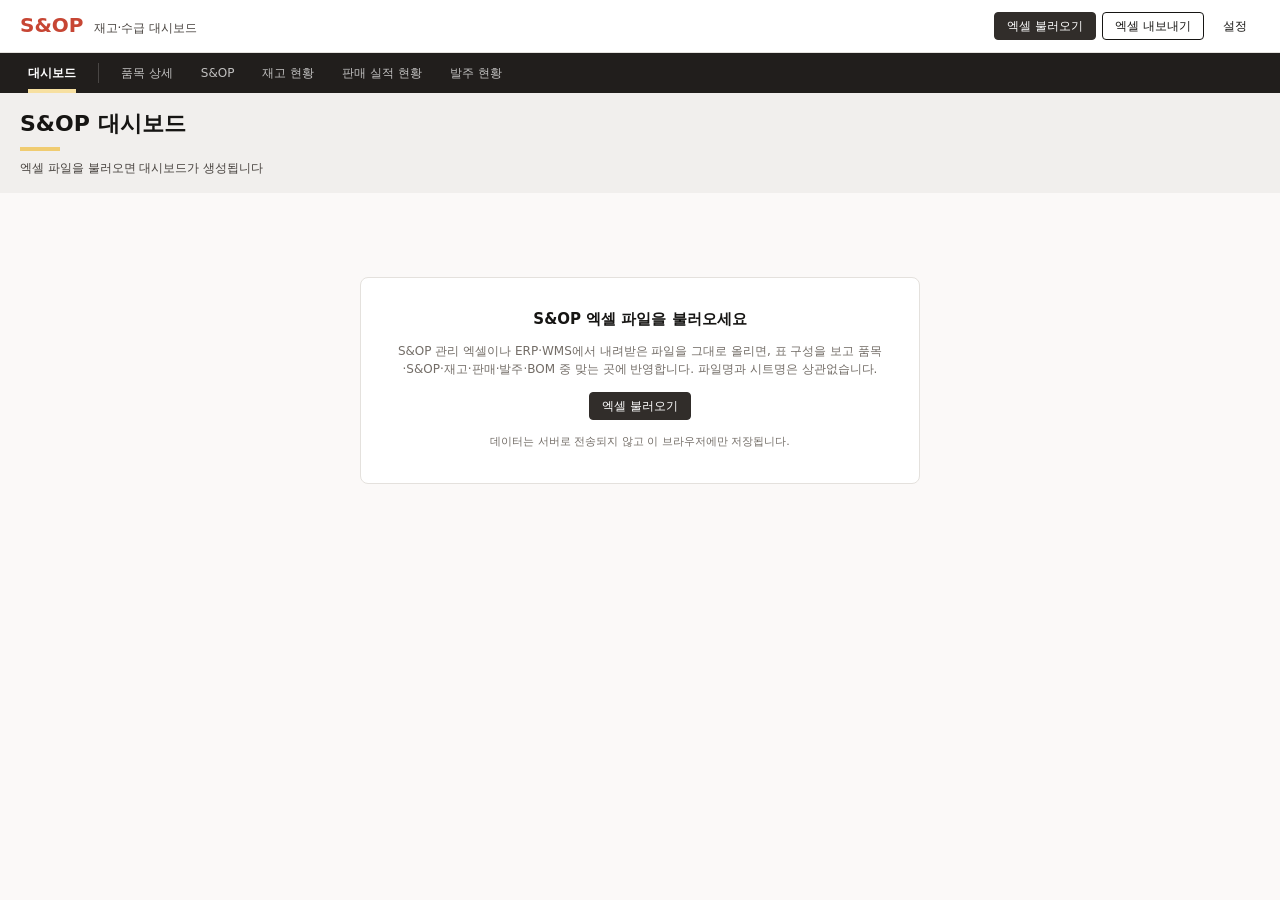
==== commit 232b2f66: "대시보드 정리: 세리프 글꼴 제거, 섹션 머리 강조, 행 펼침 단추 - 제목 글꼴(Georgia·나눔명조) 제거, 모두 맑은 고딕 - 품목군·기간 선택을 맨 위로, 크게 - 재고금" ====
--- a/sop-dashboard/index.html
+++ b/sop-dashboard/index.html
@@ -6,9 +6,6 @@
   <title>S&amp;OP 대시보드</title>
   <meta name="claude:viewport-fit-sides" content="cover" />
   <link rel="icon" href="data:image/svg+xml,%3Csvg xmlns='http://www.w3.org/2000/svg' viewBox='0 0 32 32'%3E%3Crect width='32' height='32' rx='8' fill='%23312d2a'/%3E%3Cpath d='M9 22V14M16 22V9M23 22v-5' stroke='white' stroke-width='3' stroke-linecap='round'/%3E%3C/svg%3E" />
-  <link rel="preconnect" href="https://fonts.googleapis.com" />
-  <link rel="preconnect" href="https://fonts.gstatic.com" crossorigin />
-  <link rel="stylesheet" href="https://fonts.googleapis.com/css2?family=Nanum+Myeongjo:wght@400;700&display=swap" />
   <link rel="stylesheet" href="app.css" />
 </head>
 <body>
--- a/sop-dashboard/app.css
+++ b/sop-dashboard/app.css
@@ -2,14 +2,14 @@
    레이아웃: 흰 마스트헤드(빨간 워드마크) → 짙은 서브내비(금색 선택 막대) → 따뜻한 회색 페이지 띠(Georgia 제목 + 금색 줄)
             → 재고금액 → 범위·KPI → 예상 매입금액 → 발주 점검 품목(접힘) → 품목 표
    색: 따뜻한 회색 사다리 + 숯색 동작 1색, 빨강은 워드마크에만. 그림자 없음, 깊이는 회색 단계로만.
-   글씨: 본문 맑은 고딕 12px(엑셀 9pt), 제목 Georgia(한글은 나눔명조) */
+   글씨: 맑은 고딕 하나 (본문 12px = 엑셀 9pt, 제목은 굵기로 구분) */
 :root {
   color-scheme: light;
   --font: "Malgun Gothic", "맑은 고딕", "Apple SD Gothic Neo", "Noto Sans KR", system-ui, sans-serif;
-  --font-display: Georgia, "Nanum Myeongjo", "Batang", "AppleMyungjo", serif;
   --fs: 12px;          /* 기본 (엑셀 9pt) */
   --fs-s: 11px;        /* 보조 글씨 */
-  --fs-h: 16px;        /* 패널 제목 (Georgia) */
+  --fs-h: 14px;        /* 패널 제목 */
+  --head-bg: #ebe7e3;  /* 섹션 머리 띠 */
 
   /* 회색 사다리 */
   --page: #fbf9f8;        /* canvas-soft: 내용 바탕 */
@@ -55,7 +55,7 @@
     color-scheme: dark;
     --page: #161513; --hero: #211e1c; --surface: #1c1a18; --surface-2: #262220; --surface-ro: #24201e; --band: #1f1c1a;
     --ink: #f1efed; --ink-2: #d4cfca; --muted: #aea8a2; --line: #34302c; --line-strong: #4a443f;
-    --ink-deep: #0f0e0d; --brand: #e0705f; --navy: #f1efed; --navy-pressed: #d4cfca; --navy-ink: #161513;
+    --ink-deep: #0f0e0d; --head-bg: #2b2724; --brand: #e0705f; --navy: #f1efed; --navy-pressed: #d4cfca; --navy-ink: #161513;
     --accent: #6cc0dc; --accent-ink: #161513; --focus: #6cc0dc; --sel: #2c2825; --in-bg: #1d3033;
     --critical-ink: #f29a8a; --critical-bg: #3b1f1a; --warning-ink: #f0cc71; --warning-bg: #3a3018;
     --good-ink: #9cc8a7; --good-bg: #1e3329; --neg-bg: #3b1f1a;
@@ -65,7 +65,7 @@
   color-scheme: dark;
   --page: #161513; --hero: #211e1c; --surface: #1c1a18; --surface-2: #262220; --surface-ro: #24201e; --band: #1f1c1a;
   --ink: #f1efed; --ink-2: #d4cfca; --muted: #aea8a2; --line: #34302c; --line-strong: #4a443f;
-  --ink-deep: #0f0e0d; --brand: #e0705f; --navy: #f1efed; --navy-pressed: #d4cfca; --navy-ink: #161513;
+  --ink-deep: #0f0e0d; --head-bg: #2b2724; --brand: #e0705f; --navy: #f1efed; --navy-pressed: #d4cfca; --navy-ink: #161513;
   --accent: #6cc0dc; --accent-ink: #161513; --focus: #6cc0dc; --sel: #2c2825; --in-bg: #1d3033;
   --critical-ink: #f29a8a; --critical-bg: #3b1f1a; --warning-ink: #f0cc71; --warning-bg: #3a3018;
   --good-ink: #9cc8a7; --good-bg: #1e3329; --neg-bg: #3b1f1a;
@@ -81,7 +81,7 @@
   font: var(--fs)/1.5 var(--font);
 }
 h1, h2, h3 { margin: 0; font-weight: 800; letter-spacing: 0; line-height: 1.2; }
-h2 { font-family: var(--font-display); font-weight: 400; font-size: var(--fs-h); }
+h2 { font-weight: 800; font-size: var(--fs-h); }
 h3 { font-size: var(--fs); margin: 16px 0 6px; }
 .muted { color: var(--muted); }
 .small { font-size: var(--fs-s); }
@@ -102,7 +102,7 @@
 }
 .btn:hover { background: color-mix(in srgb, var(--ink) 8%, transparent); }
 .btn:disabled { color: var(--muted); border-color: var(--line); background: var(--page); cursor: not-allowed; }
-.btn:focus-visible, .tab:focus-visible, .exc-row:focus-visible, input:focus-visible, summary:focus-visible, .vcard:focus-visible, .seg button:focus-visible {
+.btn:focus-visible, .tab:focus-visible, .exc-row:focus-visible, input:focus-visible, summary:focus-visible, .vcell:focus-visible, .seg button:focus-visible {
   outline: 2px solid var(--focus); outline-offset: 1px;
 }
 .btn-primary { background: var(--navy); border-color: var(--navy); color: var(--navy-ink); }
@@ -147,9 +147,10 @@
   padding-block: 18px 16px;
   padding-left: max(20px, env(safe-area-inset-left, 0px)); padding-right: max(20px, env(safe-area-inset-right, 0px));
 }
-.hero h1 { font-family: var(--font-display); font-weight: 400; font-size: 28px; color: var(--ink); }
+.hero h1 { font-weight: 800; font-size: 22px; color: var(--ink); }
 .gold-rule { display: block; width: 40px; height: 4px; background: var(--gold); margin: 10px 0 8px; }
 .hero p { margin: 0; color: var(--ink-2); }
+.hero p[hidden] { display: none; }
 
 .view {
   padding-block: 12px 48px;
@@ -168,24 +169,34 @@
 .empty h2 { font-size: 15px; }
 .empty p { margin: 0; }
 
-/* ── 품목군별 재고금액 ─────────────────────────────── */
-.values { display: grid; grid-template-columns: repeat(auto-fit, minmax(170px, 1fr)); gap: 8px; }
-.vcard {
-  display: flex; flex-direction: column; gap: 1px; text-align: left; cursor: pointer;
-  background: var(--surface); border: 1px solid var(--line); border-radius: var(--radius); padding: 9px 12px;
-}
-.vcard:hover { border-color: var(--line-strong); }
-.vcard.on { border-color: var(--ink); box-shadow: inset 0 0 0 1px var(--ink); }
-.vlabel { color: var(--muted); }
-.vvalue { font-size: 18px; font-weight: 800; font-variant-numeric: tabular-nums; letter-spacing: -.01em; }
+/* ── 품목군·기간 선택 (맨 위, 크게) ──────────────────── */
+.scopebar {
+  display: flex; flex-wrap: wrap; gap: 10px 14px; align-items: center;
+  background: var(--surface); border: 1px solid var(--line); border-radius: var(--radius); padding: 10px 12px;
+}
+.scope-group { display: inline-flex; align-items: center; gap: 8px; }
+.scope-label { color: var(--ink); font-weight: 800; font-size: 13px; }
+.scopebar .seg button { height: 34px; padding: 0 16px; font-size: 13px; }
+.scopebar .seg button.on { font-weight: 700; }
+.scope-chip { background: var(--surface-2); border: 1px solid var(--line-strong); border-radius: 4px; padding: 6px 10px; color: var(--ink-2); font-size: 13px; margin-left: auto; }
+.check { display: inline-flex; align-items: center; gap: 5px; cursor: pointer; margin-left: 6px; }
+
+/* ── 재고금액: 머리 하나 + 품목군별 칸 ─────────────────── */
+.values-grid { display: grid; grid-template-columns: repeat(auto-fit, minmax(150px, 1fr)); }
+.vcell {
+  display: flex; flex-direction: column; gap: 2px; text-align: left; cursor: pointer;
+  background: var(--surface); border: 0; border-right: 1px solid var(--line); padding: 10px 14px;
+  border-bottom: 3px solid transparent;
+}
+.vcell:last-child { border-right: 0; }
+.vcell:hover { background: var(--page); }
+.vcell.on { border-bottom-color: var(--ink); background: var(--page); }
+.vcell.vtotal { background: var(--surface-2); }
+.vcell.vtotal .vlabel { color: var(--ink); font-weight: 800; }
+.vlabel { color: var(--ink-2); font-weight: 700; }
+.vvalue { font-size: 18px; font-weight: 800; font-variant-numeric: tabular-nums; }
 .vhint { font-size: var(--fs-s); color: var(--muted); }
 
-/* ── 범위 표시 · KPI ───────────────────────────────── */
-.scopebar { display: flex; flex-wrap: wrap; gap: 6px; align-items: center; }
-.scope-label { color: var(--muted); }
-.scope-chip { background: var(--surface); border: 1px solid var(--line-strong); border-radius: 4px; padding: 2px 8px; color: var(--ink-2); }
-.check { display: inline-flex; align-items: center; gap: 5px; cursor: pointer; margin-left: 6px; }
-.kpis { display: grid; grid-template-columns: repeat(3, minmax(0, 1fr)); gap: 8px; }
 /* 입고예정 예상 매입금액 */
 .buy-table { width: 100%; border-collapse: collapse; }
 .buy-table th, .buy-table td { padding: 5px 12px; border-bottom: 1px solid var(--line); white-space: nowrap; }
@@ -198,25 +209,18 @@
 .buy-table tr.tot th, .buy-table tr.tot td { font-weight: 700; color: var(--ink); background: var(--surface-2); border-bottom: 0; }
 .buy-table tr.sel th, .buy-table tr.sel td { background: var(--sel); }
 .buy-table .pcol { box-shadow: inset 0 -2px 0 var(--ink); }
-.kpi {
-  background: var(--surface); border: 1px solid var(--line); border-radius: var(--radius);
-  padding: 9px 12px; display: flex; flex-direction: column; gap: 1px; min-width: 0;
-}
-.kpi-label { color: var(--muted); }
-.kpi-value { font-size: 20px; font-weight: 800; letter-spacing: -.02em; font-variant-numeric: tabular-nums; }
-.kpi-value small { font-size: var(--fs-s); font-weight: 400; color: var(--muted); margin-left: 3px; }
-.kpi.crit .kpi-value { color: var(--critical-ink); }
-.kpi-hint { font-size: var(--fs-s); color: var(--muted); white-space: nowrap; overflow: hidden; text-overflow: ellipsis; }
-
 /* ── 패널 ───────────────────────────────────────────── */
 .panel {
   background: var(--surface); border: 1px solid var(--line); border-radius: var(--radius);
   overflow: hidden; min-width: 0;
 }
 .panel-head {
-  display: flex; align-items: baseline; justify-content: space-between; gap: 10px; flex-wrap: wrap;
-  padding: 9px 12px; border-bottom: 1px solid var(--line);
-}
+  display: flex; align-items: center; justify-content: space-between; gap: 10px; flex-wrap: wrap;
+  padding: 10px 12px 10px 14px; border-bottom: 1px solid var(--line-strong);
+  background: var(--head-bg); box-shadow: inset 4px 0 0 var(--navy); /* 섹션 머리 띠: 진한 색 + 왼쪽 막대 */
+}
+.panel-head h2 { color: var(--ink); }
+.panel-head .muted { color: var(--ink-2); }
 .panel-head .desc { margin: 3px 0 0; max-width: 900px; }
 .panel-head .muted { font-size: var(--fs-s); }
 
@@ -230,13 +234,13 @@
 .chip.st-good { background: var(--good-bg); color: var(--good-ink); }
 .chip.st-neutral { background: var(--surface-2); color: var(--ink-2); border: 1px solid var(--line); line-height: 16px; }
 
-/* ── 발주 점검 품목 (드롭다운) ─────────────────────── */
-.exc > summary { cursor: pointer; list-style: none; border-bottom: 0; align-items: center; }
-.exc > summary::-webkit-details-marker { display: none; }
-.exc > summary h2::before { content: "▸"; display: inline-block; width: 14px; color: var(--muted); }
-.exc[open] > summary h2::before { content: "▾"; }
-.exc[open] > summary { border-bottom: 1px solid var(--line); }
-.exc > summary:hover { background: var(--surface-2); }
+/* ── 접고 펴는 섹션 (예상 매입금액 · 발주 점검 품목) ── */
+details.panel > summary { cursor: pointer; list-style: none; border-bottom: 0; }
+details.panel > summary::-webkit-details-marker { display: none; }
+details.panel > summary h2::before { content: "▸"; display: inline-block; width: 16px; color: var(--ink); }
+details.panel[open] > summary h2::before { content: "▾"; }
+details.panel[open] > summary { border-bottom: 1px solid var(--line-strong); }
+details.panel > summary:hover { filter: brightness(.97); }
 .count.plain { background: var(--surface-2); color: var(--ink-2); }
 .count { display: inline-block; min-width: 20px; padding: 0 6px; margin-left: 6px; border-radius: 4px; font-family: var(--font); font-weight: 700; vertical-align: 2px; background: var(--critical-bg); color: var(--critical-ink); font-size: var(--fs-s); text-align: center; }
 .exc-head, .exc-row {
@@ -270,7 +274,22 @@
 .plan-bar b { color: var(--ink); }
 .master > tbody > tr.detail-row > td { padding: 0; background: var(--page); box-shadow: none; border-bottom: 2px solid var(--line-strong); cursor: default; }
 .detail-inner { position: sticky; left: 0; width: var(--dw, 100%); padding: 10px 12px 12px; }
-.caret { display: inline-block; width: 12px; color: var(--muted); }
+.master > thead > tr > th.tog, .master > tbody > tr > td.tog { width: 30px; min-width: 30px; max-width: 30px; padding: 0; text-align: center; }
+.tog-btn {
+  display: inline-grid; place-items: center; width: 22px; height: 22px; border: 1px solid var(--line-strong); border-radius: 4px;
+  color: var(--ink-2); font-size: 13px; font-weight: 700; line-height: 1; background: var(--surface);
+}
+/* 화살표는 글꼴 대신 선으로: 닫힘 → 오른쪽, 펼침 → 아래 */
+.tog-btn::before {
+  content: ""; width: 6px; height: 6px; border-right: 2px solid currentColor; border-bottom: 2px solid currentColor;
+  transform: translateX(-1px) rotate(-45deg);
+}
+.master > tbody > tr.open .tog-btn::before { transform: translateY(-1px) rotate(45deg); }
+.master > tbody > tr[data-i]:hover .tog-btn { border-color: var(--ink); color: var(--ink); }
+.master > tbody > tr.open:hover .tog-btn { border-color: var(--navy); color: var(--navy-ink); }
+.master > tbody > tr.open .tog-btn { background: var(--navy); border-color: var(--navy); color: var(--navy-ink); }
+.master > tbody > tr.open > td { font-weight: 700; }
+.master > tbody > tr.open > td:first-child, .master > tbody > tr.detail-row > td { box-shadow: inset 4px 0 0 var(--navy) !important; }
 .plan-table { width: 100%; border-collapse: collapse; }
 .plan-table.single { width: auto; }
 .plan-table.single td { min-width: 140px; }
@@ -349,11 +368,12 @@
 .master > tbody > tr > td.warn-t { color: var(--warning-ink); font-weight: 700; }
 .master > tbody > tr > td.bal-neg, .master > tbody > tr:hover > td.bal-neg { background: var(--neg-bg); color: var(--critical-ink); font-weight: 700; }
 .master > tbody > tr > td.overridden { text-decoration: underline dotted var(--muted); text-underline-offset: 3px; cursor: help; }
-.master .sticky-l, .master .sticky-l2, .master .sticky-l3 { position: sticky; z-index: 1; }
-.master .sticky-l { left: 0; min-width: 64px; max-width: 64px; }
-.master .sticky-l2 { left: 64px; min-width: 82px; max-width: 82px; }
-.master .sticky-l3 { left: 146px; box-shadow: inset -1px 0 0 var(--line-strong) !important; }
-.master > thead > tr > th.sticky-l, .master > thead > tr > th.sticky-l2, .master > thead > tr > th.sticky-l3 { z-index: 3; }
+.master .sticky-t, .master .sticky-l, .master .sticky-l2, .master .sticky-l3 { position: sticky; z-index: 1; }
+.master .sticky-t { left: 0; }
+.master .sticky-l { left: 30px; min-width: 64px; max-width: 64px; }
+.master .sticky-l2 { left: 94px; min-width: 82px; max-width: 82px; }
+.master .sticky-l3 { left: 176px; box-shadow: inset -1px 0 0 var(--line-strong) !important; }
+.master > thead > tr > th.sticky-t, .master > thead > tr > th.sticky-l, .master > thead > tr > th.sticky-l2, .master > thead > tr > th.sticky-l3 { z-index: 3; }
 .master > thead > tr.grp > th.sticky-grp { left: 0; }
 .master > tbody > tr > td.name { max-width: 250px; min-width: 180px; overflow: hidden; text-overflow: ellipsis; text-align: left; }
 .master > tbody > tr > td.grp { color: var(--ink-2); }
@@ -469,7 +489,6 @@
   .top-actions { width: 100%; }
   .top-actions .btn { flex: 1; justify-content: center; }
   .save-state { order: 9; width: 100%; }
-  .kpis { grid-template-columns: minmax(0, 1fr); }
   .exc-head, .exc-row { grid-template-columns: 3px 64px minmax(0, 1fr) 72px; }
   .exc-head span:nth-child(2), .exc-row > span:nth-child(2), .exc-head span:nth-child(5), .exc-row > span:nth-child(5), .exc-head span:last-child, .exc-row > span:last-child { display: none; }
   .master .sticky-l2, .master .sticky-l3 { position: static; }
